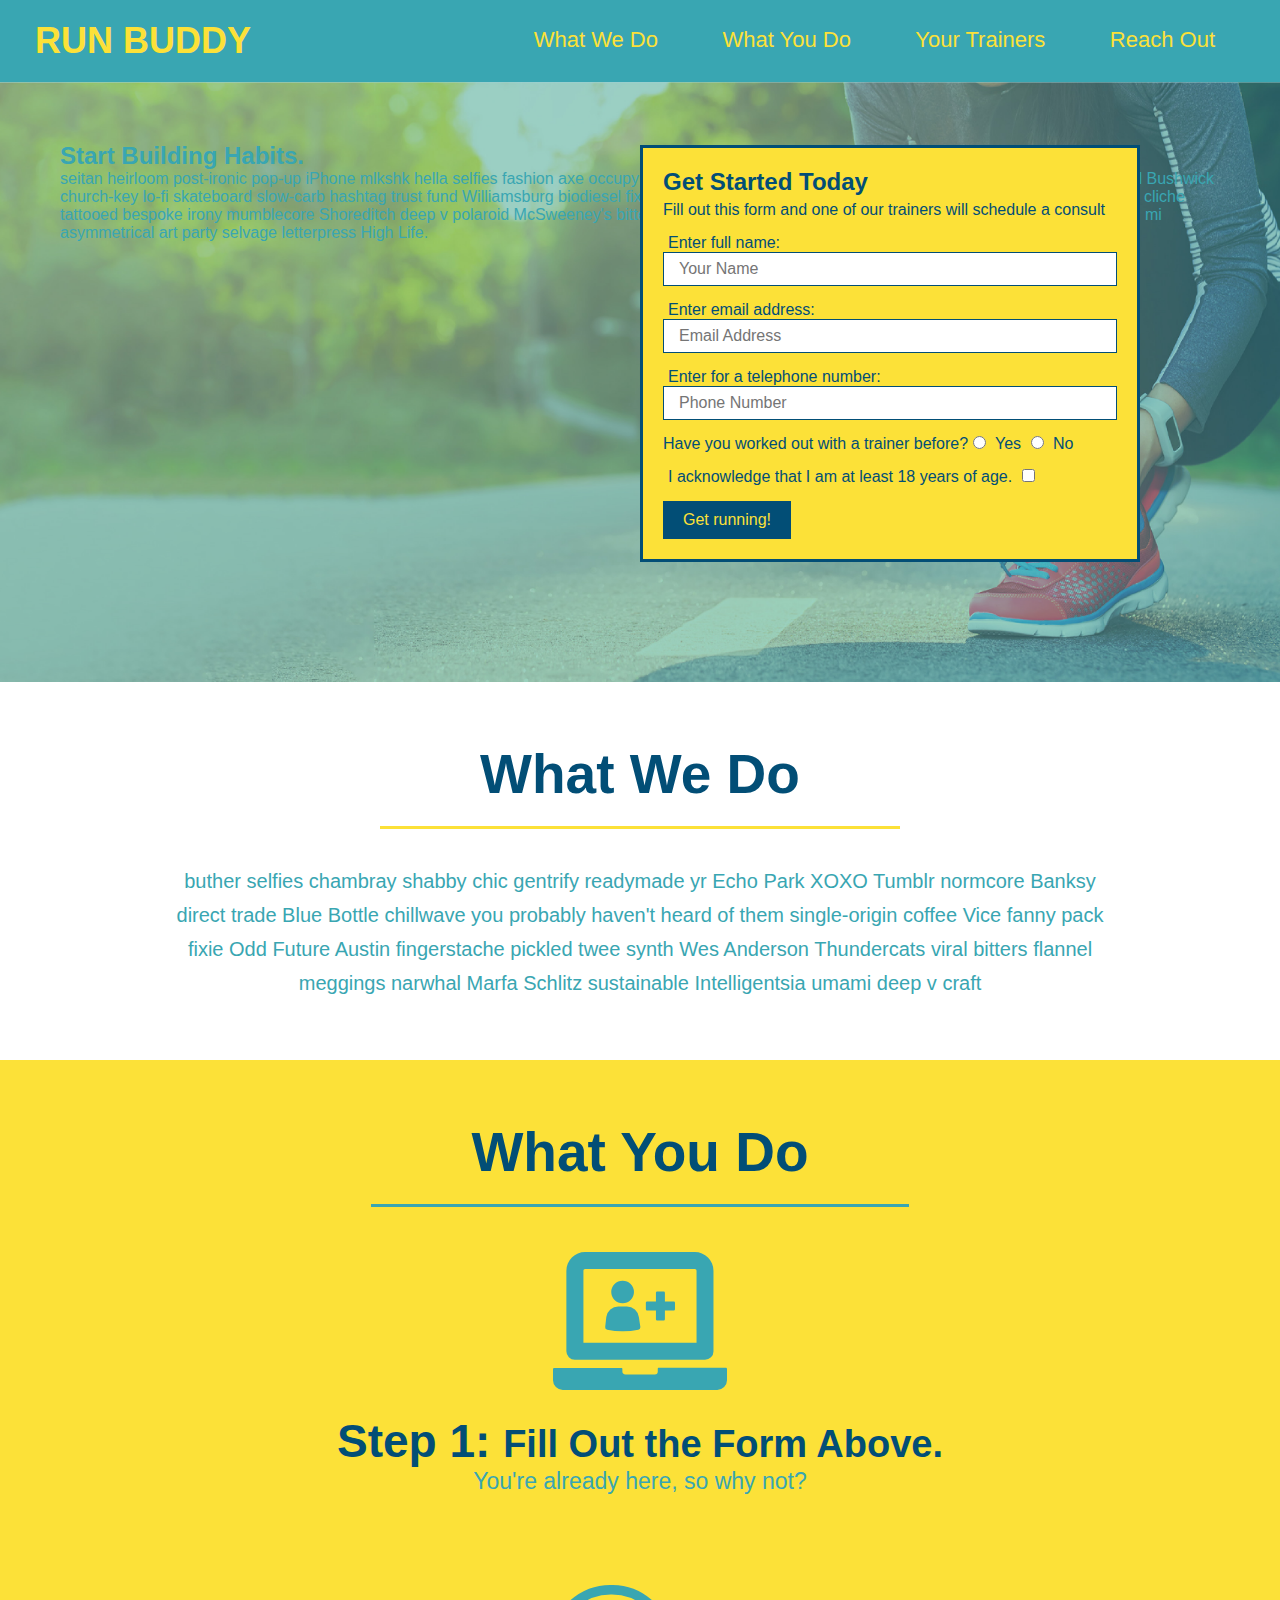
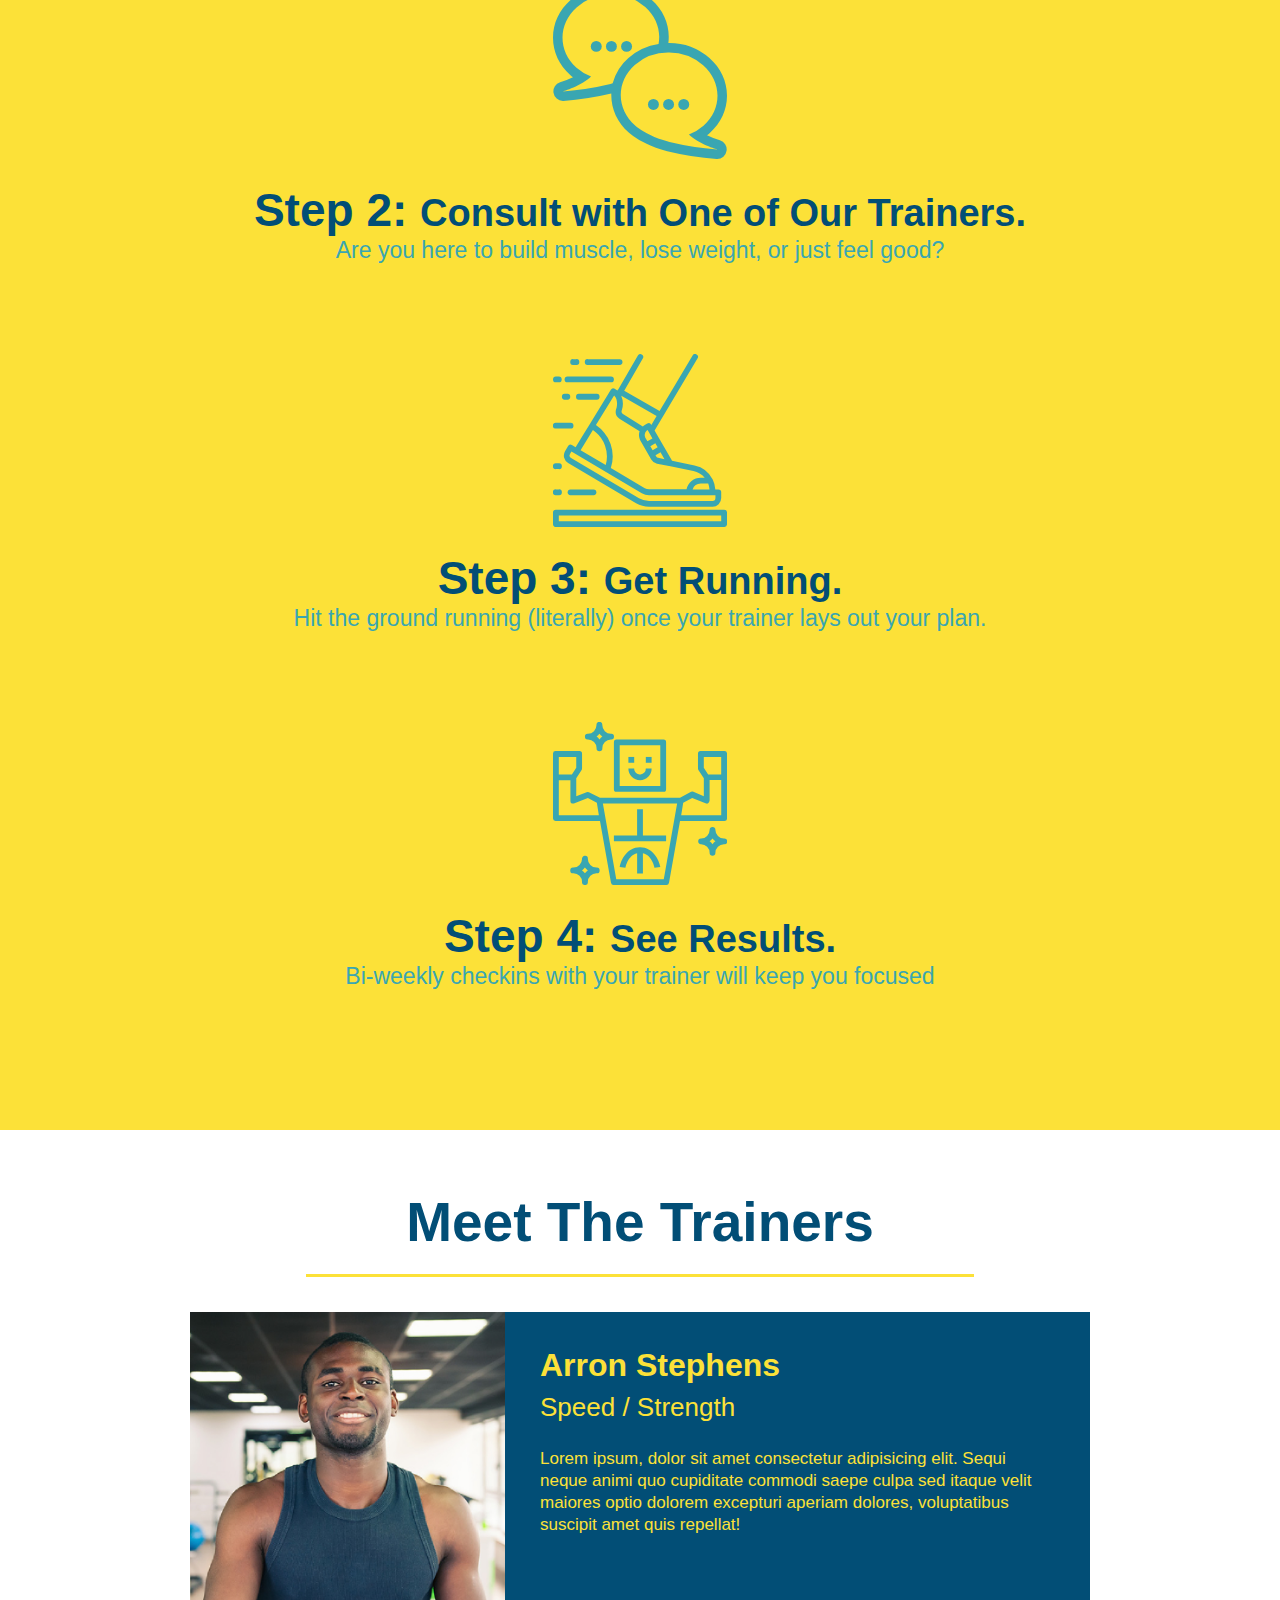
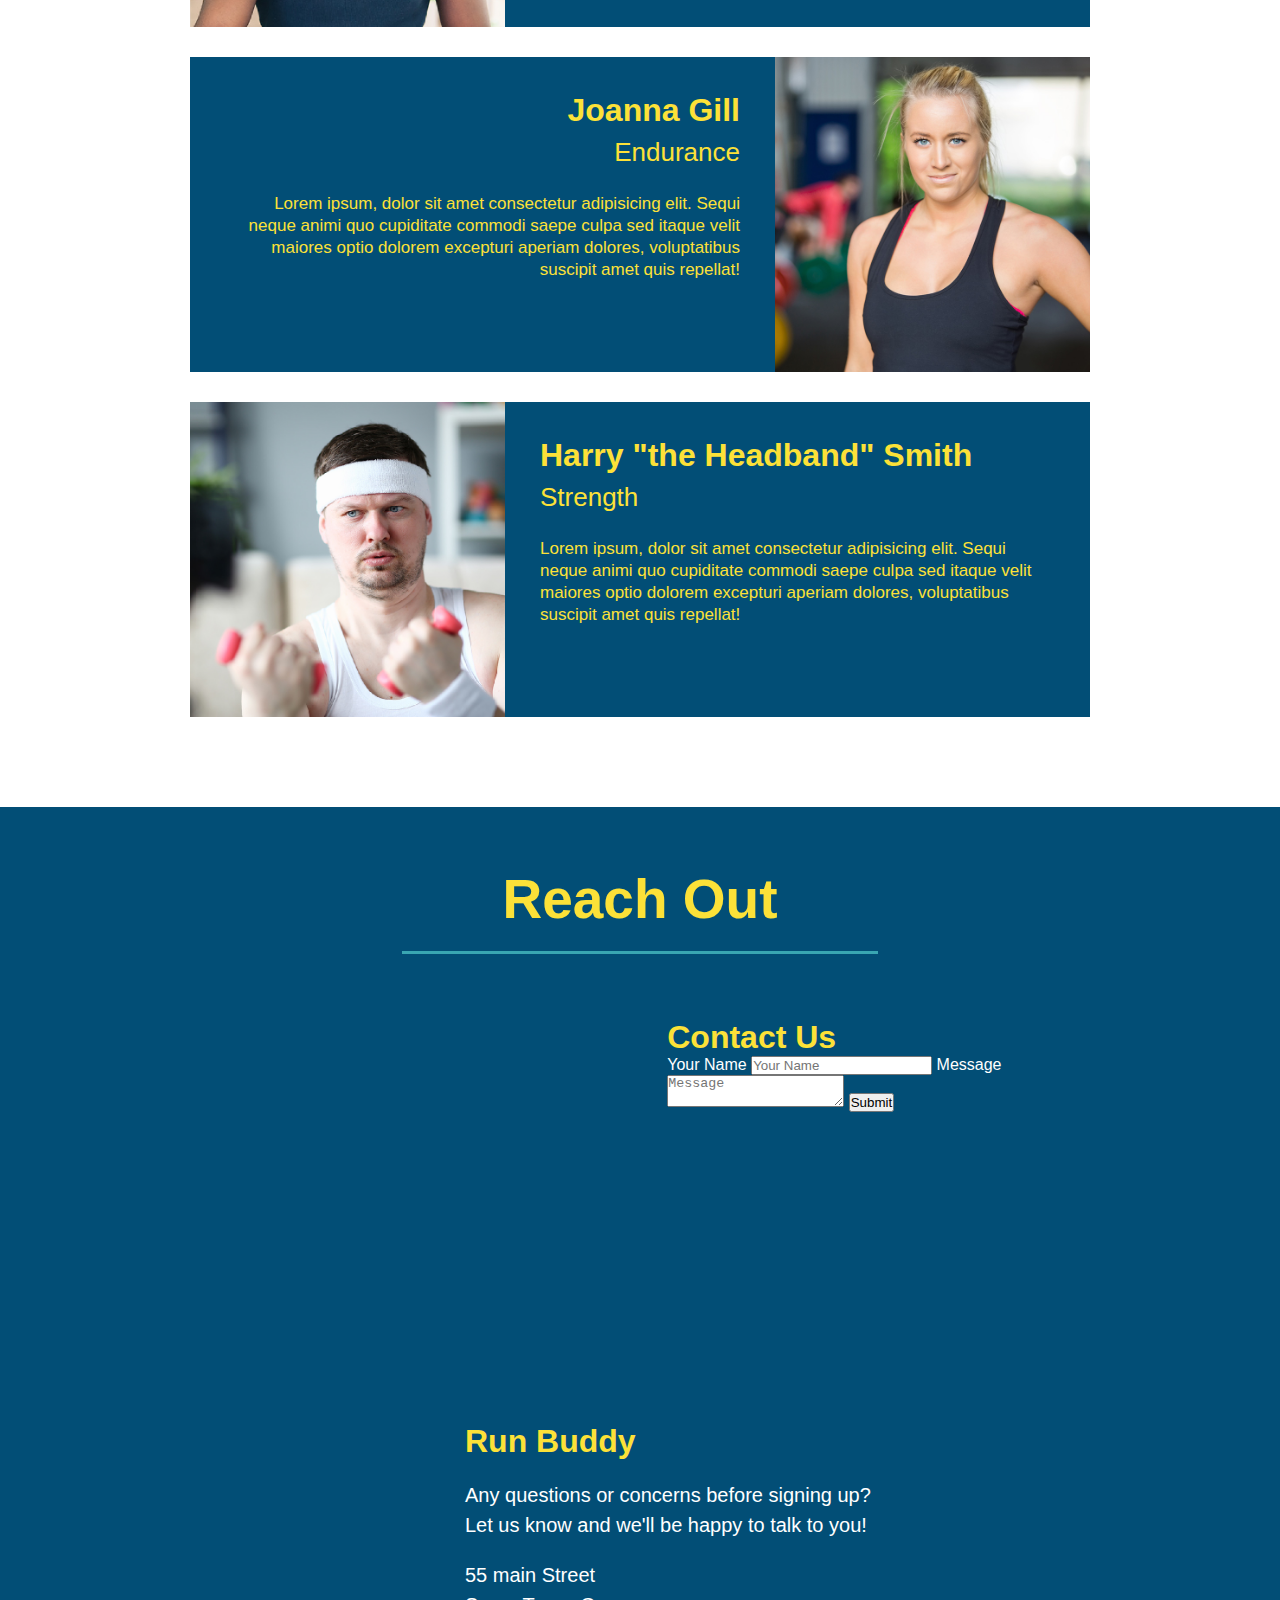
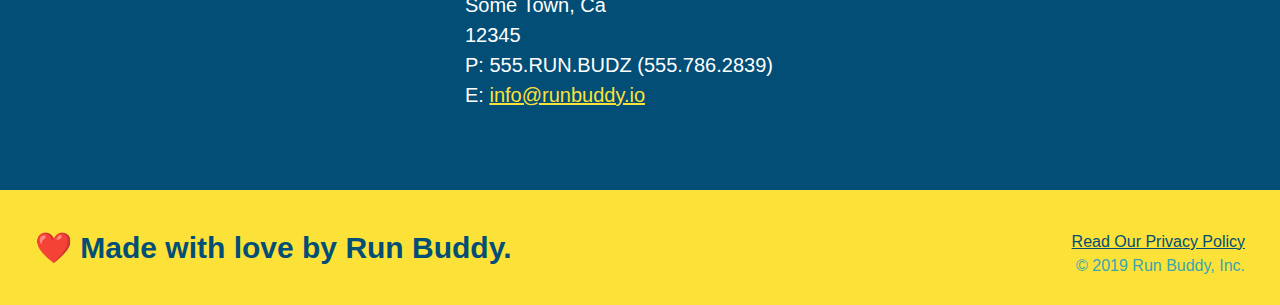
==== index.html @ e5471350 "add contact form" ====
<!DOCTYPE html>
<html lange="en">
    <head>
        <meta charset="UTF-8" />
        <title>Run Buddy</title>
        <link rel="stylesheet" href="./assets/css/style.css" />
    </head>
    <body>
       <!-- navigation -->
    <header>
        <h1>
            <a href="/">RUN BUDDY</a>
        </h1>
        <nav>
            <!-- Unordered list element -->
            <ul>
                <!-- List item element -->
                <li>
                    <!--Anchor Element -->
                    <a href="#what-we-do">What We Do</a>
                </li>
                <li>
                    <a href="#what-you-do">What You Do</a>
                </li>
                <li>
                    <a href="#your-trainers">Your Trainers</a>
                </li>
                <li>
                    <a href="#reach-out">Reach Out</a>
                </li>
            </ul>
        </nav>
    </header>

        <!-- hero/jumbotron -->
        <section class="hero">
            <div class="hero-cta">
                <h2>Start Building Habits.</h2>
                <p>
                    seitan heirloom post-ironic pop-up iPhone mlkshk hella selfies fashion axe occupy readymade put a bird on it
                    messenger bag Wes Anderson Schlitz plaid Bushwick church-key lo-fi skateboard slow-carb hashtag trust fund
                    Williamsburg biodiesel fixie farm-to-table 8-bit banjo XOXO Banksy chillwave bicycle rights retro cliche
                    tattooed bespoke irony mumblecore Shoreditch deep v polaroid McSweeney's bitters cray gentrify tofu Marfa you
                    probably haven't heard of them yr banh mi asymmetrical art party selvage letterpress High Life.
                </p>
            </div>
            <div class="hero-form">
                <h3>Get Started Today</h3>
                <p>Fill out this form and one of our trainers will schedule a consult</p>
                <form>
                    <label for="name">Enter full name:</label>
                    <input type="text" placeholder="Your Name" name="name" id="name" class="form-input">

                    <label for="email">Enter email address:</label>
                    <input type="text" placeholder="Email Address" name="email" id="email" class="form-input">

                    <label for="phone">Enter for a telephone number:</label>
                    <input type="tel" placeholder="Phone Number" name="phone" id="phone" class="form-input">
                    <p>
                        Have you worked out with a trainer before?
                        <input type="radio" name="trainer-confirm" id="trainer-yes" />
                        <label for="trainer-yes">Yes</label>
                        <input type="radio" name="trainer-confirm" id="trainer-no" />
                        <label for="trainer-no">No</label>
                    </p>
                    <p>
                        <label for="checkbox">
                        I acknowledge that I am at least 18 years of age.
                        </label>
                        <input type="checkbox" name="age-confirm" id="checkbox" />
                    </p>
                    <button type="submit">
                        Get running!
                    </button>
                </form>            
            </div>
        </section>

       <!-- "what we do" section -->
       <section id="what-we-do" class="intro">
           <h2 class="section-title primary-border">What We Do</h2>
           <p>
               buther selfies chambray shabby chic gentrify readymade yr Echo Park XOXO Tumblr normcore Banksy direct trade Blue Bottle chillwave you probably haven't heard of them single-origin coffee Vice fanny pack fixie Odd Future Austin fingerstache pickled twee synth Wes Anderson Thundercats viral bitters flannel meggings narwhal Marfa Schlitz sustainable Intelligentsia umami deep v craft
           </p>
       </section>

       <!-- "what you do" section-->
       <section id="what-you-do" class="steps">
           <h2 class ="section-title secondary-border">What You Do</h2>

           <div>
               <!-- insert this img element -->
               <img src="./assets/images/step-1.svg" alt="" />
               <h3>Step 1: <span>Fill Out the Form Above.</span></h3>
               <p>You're already here, so why not?</p>
           </div>

           <div>
               <img src="./assets/images/step-2.svg" alt="" />
               <h3>Step 2: <span>Consult with One of Our Trainers.</span></h3>
               <p>Are you here to build muscle, lose weight, or just feel good?</p>
           </div>

           <div>
               <img src="./assets/images/step-3.svg" alt="" />
               <h3> Step 3: <span>Get Running.</span></h3>
               <p>Hit the ground running (literally) once your trainer lays out your plan.</p>
           </div>

           <div>
               <img src="./assets/images/step-4.svg" alt="" />
               <h3>Step 4: <span>See Results.</span></h3>
               <p>Bi-weekly checkins with your trainer will keep you focused</p>
           </div>
       </section>

       <!-- "meet the trainers" section -->
       <section id="your-trainers" class="trainers">
           <h2 class="section-title primary-border">
               Meet The Trainers
            </h2>
            <article class="trainer">
                <img src="./assets/images/trainer-1.jpg" alt="Arron Stephens in his workout clothes, ready to pump iron" />
                <div class="trainer-bio text-left">
                    <h3>Arron Stephens</h3>
                    <h4>Speed / Strength</h4>
                    <p> Lorem ipsum, dolor sit amet consectetur adipisicing elit. Sequi neque animi quo cupiditate commodi saepe culpa sed
                        itaque velit maiores optio dolorem excepturi aperiam dolores, voluptatibus suscipit amet quis repellat!
                    </p>
                </div>
            </article>
            <!-- second trainer bio -->
            <article class="trainer">
                <div class="trainer-bio text-right">
                    <h3>Joanna Gill</h3>
                    <h4>Endurance</h4>
                    <p>
                        Lorem ipsum, dolor sit amet consectetur adipisicing elit. Sequi neque animi quo cupiditate commodi saepe culpa sed
                        itaque velit maiores optio dolorem excepturi aperiam dolores, voluptatibus suscipit amet quis repellat!
                    </p>
                </div>
                <img src="./assets/images/trainer-2.jpg" alt="Joanna Gill cooling off after a workout" />
            </article>
            <!-- third trainer bio -->
            <article class="trainer">
                <img src="./assets/images/trainer-3.jpg" alt="Harry Smith wearing a headband and lifting comically small pink weights" />
                <div class="trainer-bio text-left">
                    <h3>Harry "the Headband" Smith</h3>
                    <h4>Strength</h4>
                    <p>
                        Lorem ipsum, dolor sit amet consectetur adipisicing elit. Sequi neque animi quo cupiditate commodi saepe culpa sed
                        itaque velit maiores optio dolorem excepturi aperiam dolores, voluptatibus suscipit amet quis repellat!
                    </p>
                </div>
            </article>
       </section>

       <!-- "reach out" section-->
       <section id="reach-out" class="contact">
           <h2 class="section-title secondary-border">Reach Out</h2>
           <div class="contact-info">
               <iframe
                    src="https://www.google.com/maps/embed?pb=!1m14!1m12!1m3!1d12182.30520634488!2d-74.0652613!3d40.2407219!2m3!1f0!2f0!3f0!3m2!1i1024!2i768!4f13.1!5e0!3m2!1sen!2sus!4v1561060983193!5m2!1sen!2sus"
                    frameborder="0"
                    style="border:0"
                    allowfullscreen
                >
                </iframe>
                <div class="contact-form">
                    <h3>Contact Us</h3>
                    <form>
                        <label for="contact-name">Your Name</label>
                        <input type="text" id="contact-name" placeholder="Your Name" />

                        <label for="contact-message">Message</label>
                        <textarea id="contact-message" placeholder="Message"></textarea>

                        <button type="submit">Submit</button>
                    </form>
                </div>
                <div>
                    <h3>Run Buddy</h3>
                    <p>
                        Any questions or concerns before signing up?
                        <br />
                        Let us know and we'll be happy to talk to you!
                    </p>
                    <address>
                        55 main Street <br/>
                        Some Town, Ca <br/>
                        12345<br />
                        P: 555.RUN.BUDZ (555.786.2839)<br/>
                        E: <a href="mailto:info@runbuddy.io">info@runbuddy.io</a>
                    </address>
                </div>
           </div>
       </section>

       <!-- footer -->
       <footer>
           <h2>❤️ Made with love by Run Buddy.</h2>
           <div>
               <a href="./privacy-policy.html">Read Our Privacy Policy</a><br />
               &copy; 2019 Run Buddy, Inc.
           </div>
       </footer>
    </body>
</html>
---- assets/css/style.css ----
*{
    margin: 0;
    padding: 0;
    box-sizing: border-box;
}

body {
    /* background color */
    color: #39a6b2;
    font-family: Helvetica, Arial, sans-serif;
}

/* header styles */
header {
    padding: 20px 35px;
    background-color: #39a6b2;
}

header h1 {
    font-weight: bold;
    font-size: 36px;
    color: #fce138;
    margin: 0;
    display: inline;
}

header a {
    text-decoration: none;
    color: #fce138;
}

header nav {
    float: right;
    margin: 7px 0;
}

header nav ul li {
    display: inline;
}

header nav ul li a {
    margin: 0 30px;
    font-weight: lighter;
    font-size: 22px;
}

footer {
    background: #fce138;
    width: 100%;
    padding: 40px 35px;
}

footer h2 {
    display: inline;
    color: #024e76;
    font-size: 30px;
    margin: 0;
}

footer div {
    float: right;
    line-height: 1.5;
    text-align: right;
}

footer a {
    color: #024e76;
}

section {
    padding: 60px;
}
/* Hero Style Start */
.hero {
    background-image: url("../images/hero-bg.jpg");
    height: 600px;
    background-size: cover;
    background-position: center;
    position: relative;
}
.hero-form {
    border: 3px solid#024e76;
    background-color: #fce138;
    padding: 20px;
    width: 500px;
    color: #024e76;
    position: absolute;
    bottom: 120px;
    right: 140px;   
}

.hero-form h3 {
    font-size: 24px;
    margin: 0;
}
.hero-form p {
    margin: 5px 0 15px 0;
}

.form-input {
    border: 1px solid #024e76;
    display: block;
    padding: 7px 15px;
    font-size: 16px;
    color: #024e76;
    width: 100%;
    margin-bottom: 15px;
}
.hero-form label {
    margin: 0 5px;
}
.hero-form button {
    color: #fce138;
    background-color: #024e76;
    border: none;
    padding: 10px 20px;
    font-size: 16px;
}

.intro {
    text-align: center;
}

.intro p {
    margin: 0 auto;
    line-height: 1.7;
    color: #39a6b2;
    width: 80%;
    font-size: 20px;
}

.steps {
    text-align: center;
    background: #fce138;
}

.section-title {
    font-size: 55px;
    color: #024e76;
    margin-bottom: 35px;
    padding: 0 100px 20px 100px;
    display: inline-block;
    border-bottom: 3px solid;
}
.primary-border {
    border-color: #fce138;
}
.secondary-border {
    border-color: #39a6b2;
}
.steps div {
    margin-bottom: 80px;
}
.steps img{
    width: 15%;
    margin: 10px 0;
}
.steps h3 {
    color: #024e76;
    font-size: 46px;
    margin-top: 10px;
}
.steps p {
    color: #39a6b2;
    font-size: 23px;
}
.steps span {
    font-size: 38px;
}
.trainers {
    text-align: center;
}
.trainer {
    width: 900px;
    margin: 0 auto 30px auto;
    background: #024e76;
    color: #fce138;
    overflow: auto;
}
.trainer img {
    width: 35%;
    float: left;
}
.trainer-bio {
    padding: 35px;
    float: left;
    width: 65%;
}

.text-left {
    text-align: left;
}
.text-right {
    text-align: right;
}

.trainer-bio h3 {
    font-size: 32px;
    margin-bottom: 8px;
}
.trainer-bio h4 {
    font-weight: lighter;
    font-size: 26px;
    margin-bottom: 25px;
}
.trainer-bio p {
    font-size: 17px;
    line-height: 1.3;
}

.contact {
    text-align: center;
    background: #024e76;
}
.contact h2{
    color: #fce138;
}
.contact-info iframe {
    width: 400px;
    height: 400px;
}
.contact-info div {
    width: 410px;
    display: inline-block;
    vertical-align: top;
    text-align: left;
    margin: 30px 0 0 60px;
    color: white;
}
.contact-info h3 {
    color: #fce138;
    font-size: 32px;
}
.contact-info p, .contact-info address {
    margin: 20px 0;
    line-height: 1.5;
    font-size: 20px;
    font-style: normal;
}
.contact-info a {
    color: #fce138;
}
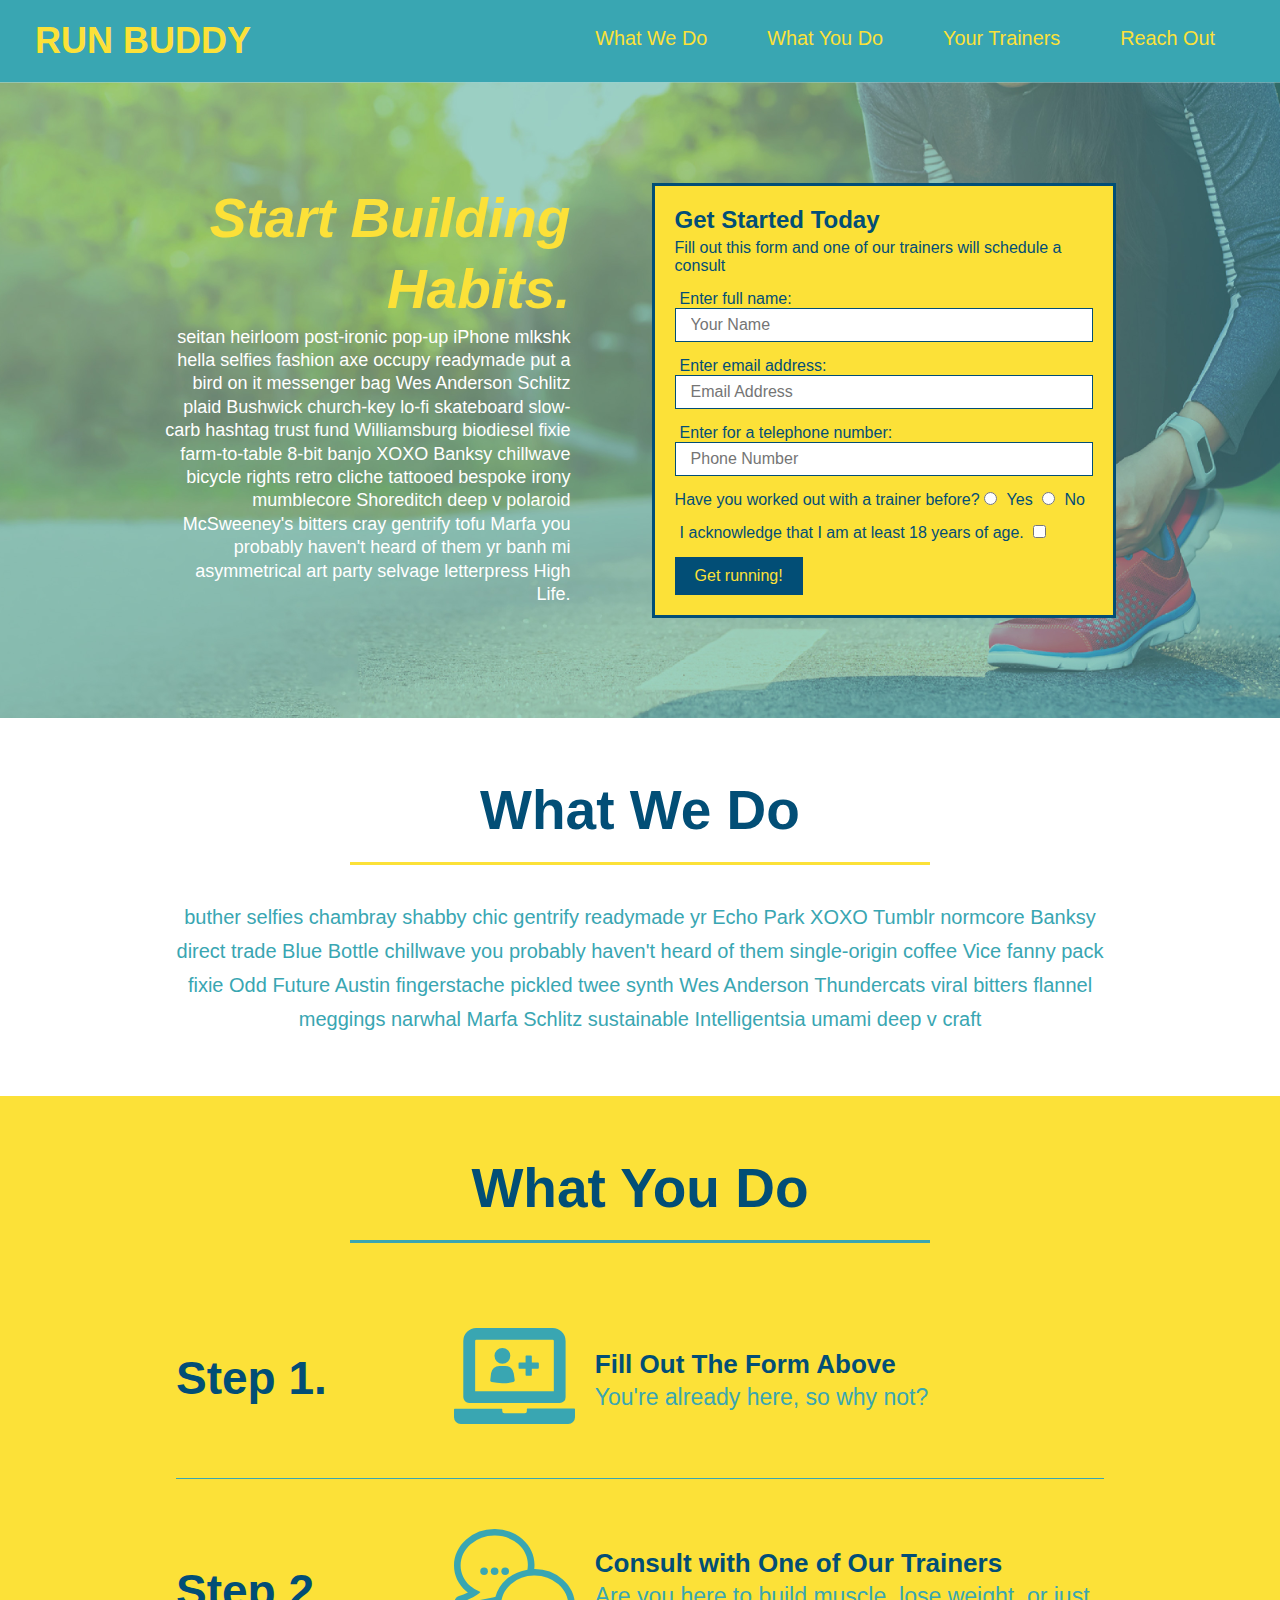
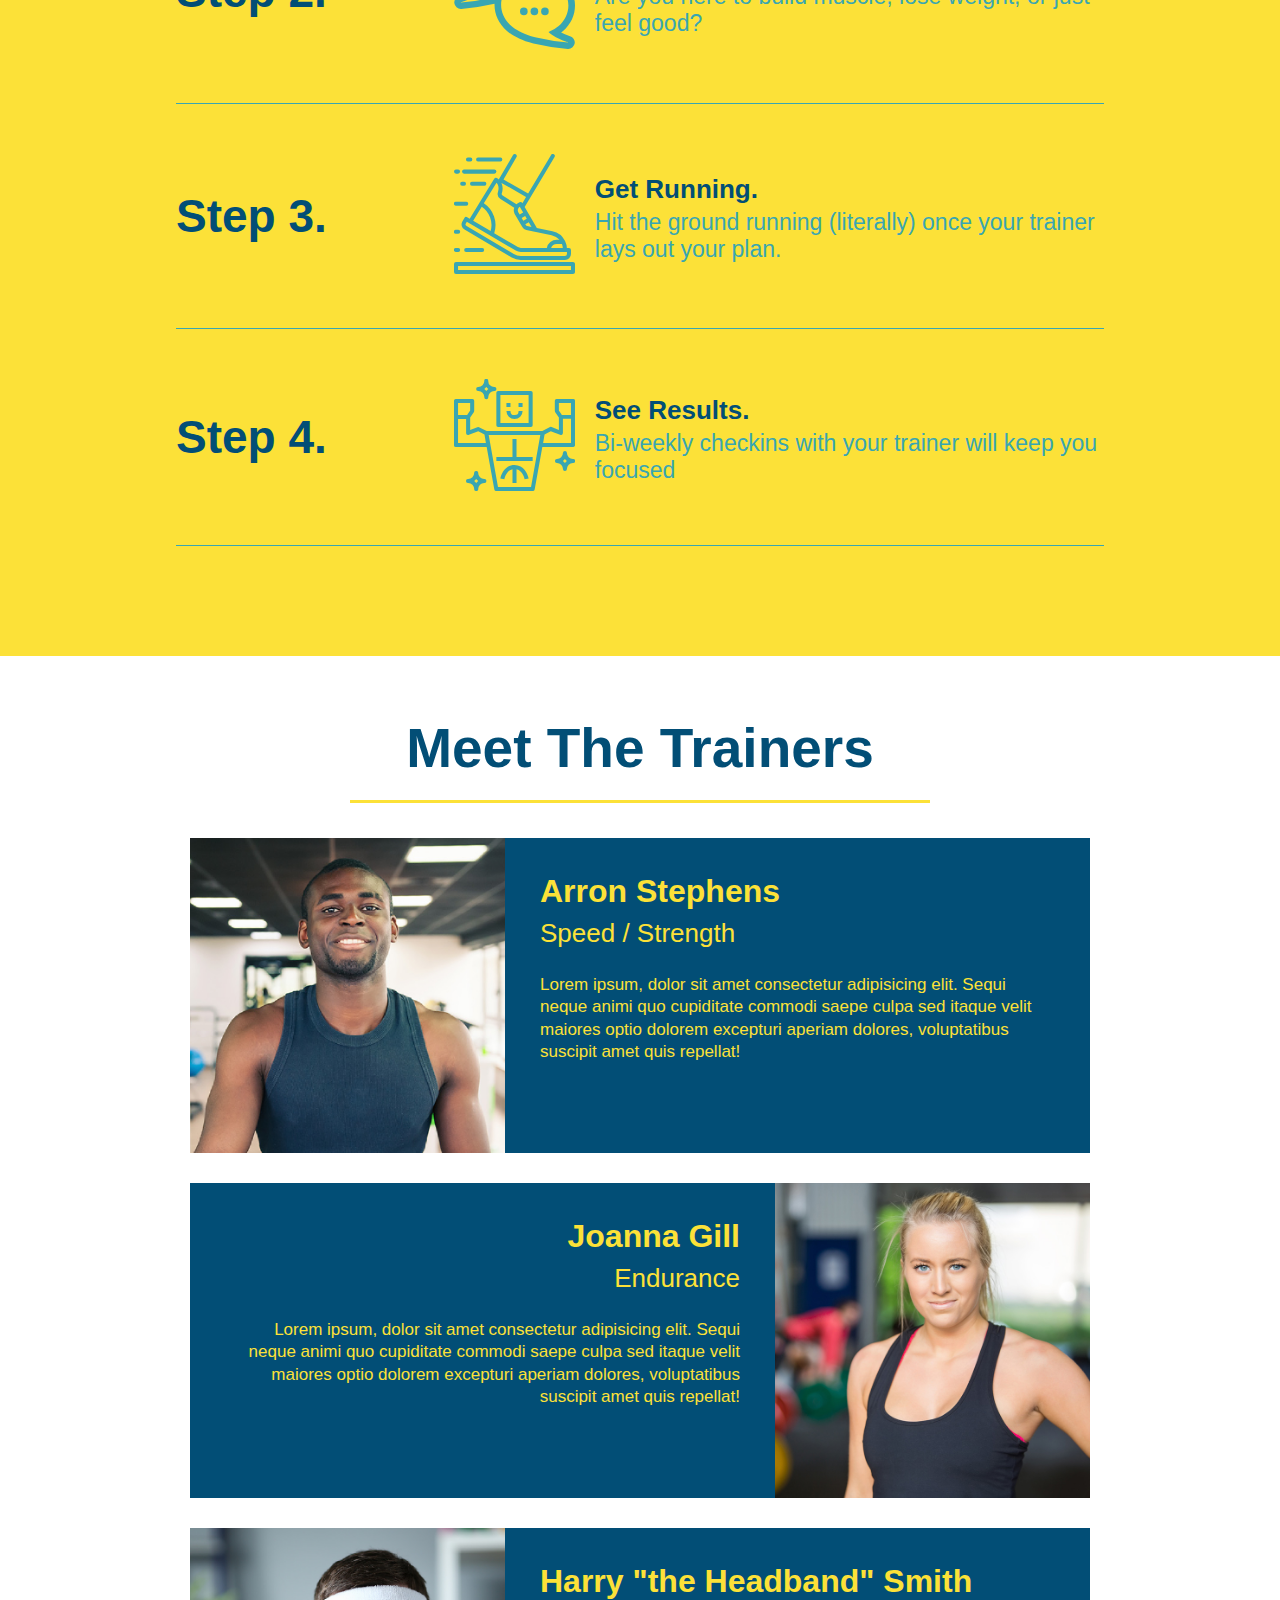
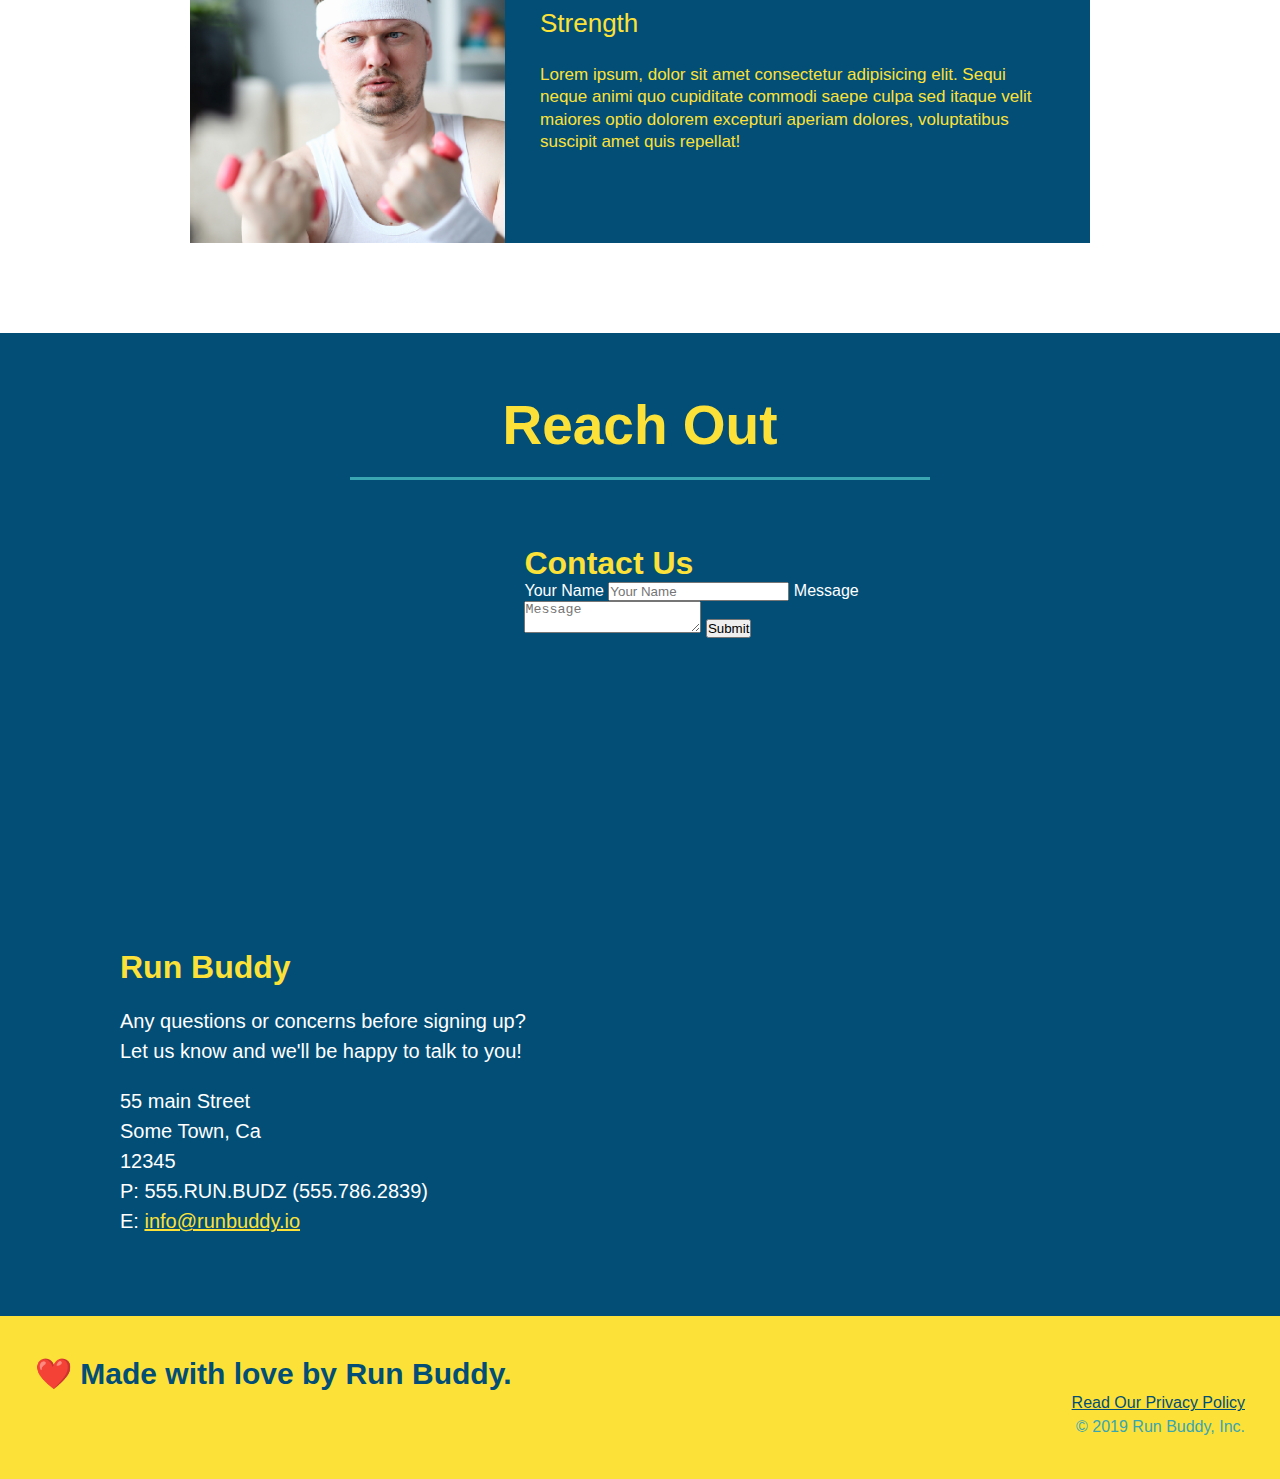
==== commit 14305b0a: "add flexbox to the steps" ====
--- a/index.html
+++ b/index.html
@@ -78,47 +78,92 @@
 
        <!-- "what we do" section -->
        <section id="what-we-do" class="intro">
-           <h2 class="section-title primary-border">What We Do</h2>
-           <p>
-               buther selfies chambray shabby chic gentrify readymade yr Echo Park XOXO Tumblr normcore Banksy direct trade Blue Bottle chillwave you probably haven't heard of them single-origin coffee Vice fanny pack fixie Odd Future Austin fingerstache pickled twee synth Wes Anderson Thundercats viral bitters flannel meggings narwhal Marfa Schlitz sustainable Intelligentsia umami deep v craft
-           </p>
+            <div class="flex-row">
+                <h2 class="section-title primary-border">
+                    What We Do
+                </h2>
+            </div>
+            <div class="flex-row">
+                <p>
+                    buther selfies chambray shabby chic gentrify readymade yr Echo Park XOXO Tumblr normcore Banksy direct trade Blue Bottle chillwave you probably haven't heard of them single-origin coffee Vice fanny pack fixie Odd Future Austin fingerstache pickled twee synth Wes Anderson Thundercats viral bitters flannel meggings narwhal Marfa Schlitz sustainable Intelligentsia umami deep v craft
+                </p>
+            </div>
        </section>
 
        <!-- "what you do" section-->
        <section id="what-you-do" class="steps">
-           <h2 class ="section-title secondary-border">What You Do</h2>
+           <div class="flex-row">
+                <h2 class ="section-title secondary-border">What You Do</h2>
+           </div>
 
            <div>
                <!-- insert this img element -->
-               <img src="./assets/images/step-1.svg" alt="" />
-               <h3>Step 1: <span>Fill Out the Form Above.</span></h3>
-               <p>You're already here, so why not?</p>
-           </div>
-
-           <div>
-               <img src="./assets/images/step-2.svg" alt="" />
-               <h3>Step 2: <span>Consult with One of Our Trainers.</span></h3>
-               <p>Are you here to build muscle, lose weight, or just feel good?</p>
-           </div>
-
-           <div>
-               <img src="./assets/images/step-3.svg" alt="" />
-               <h3> Step 3: <span>Get Running.</span></h3>
-               <p>Hit the ground running (literally) once your trainer lays out your plan.</p>
-           </div>
-
-           <div>
-               <img src="./assets/images/step-4.svg" alt="" />
-               <h3>Step 4: <span>See Results.</span></h3>
-               <p>Bi-weekly checkins with your trainer will keep you focused</p>
+               <div class="step">
+                    <h3>Step 1.</h3>
+                    <div class="step-info">
+                        <div class="step-img">
+                             <img src="./assets/images/step-1.svg" alt="" />
+                        </div>
+                        <div class="step-text">
+                            <h4>Fill Out The Form Above</h4>
+                            <p>You're already here, so why not?</p>
+                        </div>
+                    </div>
+                </div>
+           </div>
+           <div>
+               <div class="step">
+                    <h3>Step 2.</h3>
+                    <div class="step-info">
+                        <div class="step-img">
+                            <img src="./assets/images/step-2.svg" alt="" />
+                        </div>
+                        <div class ="step-text">
+                            <h4>Consult with One of Our Trainers</h4>
+                            <p>Are you here to build muscle, lose weight, or just feel good?</p>
+                        </div>
+                    </div>
+                </div>
+           </div>
+           <div>
+               <div class="step">
+                    <h3>Step 3.</h3>
+                    <div class="step-info">
+                            <div class="step-img">
+                                <img src="./assets/images/step-3.svg" alt="" />
+                            </div>
+                            <div class="step-text">
+                                <h4>Get Running.</h4>
+                                <p>Hit the ground running (literally) once your trainer lays out your plan.</p>
+                            </div>
+                        </div>
+                    </div>
+                </div>
+           <div>
+               <div class="step">
+                   <h3>Step 4.</h3>
+                   <div class="step-info">
+                       <div class="step-info">
+                           <div class="step-img">
+                                <img src="./assets/images/step-4.svg" alt="" />
+                            </div>
+                            <div class="step-text">
+                                <h4>See Results.</h4>
+                                <p>Bi-weekly checkins with your trainer will keep you focused</p>
+                            </div>
+                        </div>
+                    </div>
+                </div>
            </div>
        </section>
 
        <!-- "meet the trainers" section -->
        <section id="your-trainers" class="trainers">
-           <h2 class="section-title primary-border">
-               Meet The Trainers
-            </h2>
+           <div class="flex-row">
+                <h2 class="section-title primary-border">
+                    Meet The Trainers
+                </h2>
+            </div>
             <article class="trainer">
                 <img src="./assets/images/trainer-1.jpg" alt="Arron Stephens in his workout clothes, ready to pump iron" />
                 <div class="trainer-bio text-left">
@@ -157,7 +202,9 @@
 
        <!-- "reach out" section-->
        <section id="reach-out" class="contact">
-           <h2 class="section-title secondary-border">Reach Out</h2>
+           <div class="flex-row">
+                <h2 class="section-title secondary-border">Reach Out</h2>
+           </div>
            <div class="contact-info">
                <iframe
                     src="https://www.google.com/maps/embed?pb=!1m14!1m12!1m3!1d12182.30520634488!2d-74.0652613!3d40.2407219!2m3!1f0!2f0!3f0!3m2!1i1024!2i768!4f13.1!5e0!3m2!1sen!2sus!4v1561060983193!5m2!1sen!2sus"
--- a/assets/css/style.css
+++ b/assets/css/style.css
@@ -14,6 +14,9 @@
 header {
     padding: 20px 35px;
     background-color: #39a6b2;
+    display: flex;
+    justify-content: space-between;
+    flex-wrap: wrap;
 }
 
 header h1 {
@@ -21,7 +24,6 @@
     font-size: 36px;
     color: #fce138;
     margin: 0;
-    display: inline;
 }
 
 header a {
@@ -30,35 +32,38 @@
 }
 
 header nav {
-    float: right;
     margin: 7px 0;
 }
 
-header nav ul li {
-    display: inline;
+header nav ul {
+    display: flex;
+    flex-wrap: wrap;
+    justify-content: space-between;
+    align-items: center;
+    list-style: none;
 }
 
 header nav ul li a {
     margin: 0 30px;
     font-weight: lighter;
-    font-size: 22px;
+    font-size: 1.55vw;
 }
 
 footer {
     background: #fce138;
     width: 100%;
     padding: 40px 35px;
+    justify-content: space-between;
+    flex-wrap: wrap;
 }
 
 footer h2 {
-    display: inline;
     color: #024e76;
     font-size: 30px;
     margin: 0;
 }
 
 footer div {
-    float: right;
     line-height: 1.5;
     text-align: right;
 }
@@ -73,20 +78,19 @@
 /* Hero Style Start */
 .hero {
     background-image: url("../images/hero-bg.jpg");
-    height: 600px;
     background-size: cover;
     background-position: center;
-    position: relative;
+    display: flex;
+    justify-content: center;
+    flex-wrap: wrap;
 }
 .hero-form {
     border: 3px solid#024e76;
     background-color: #fce138;
     padding: 20px;
-    width: 500px;
-    color: #024e76;
-    position: absolute;
-    bottom: 120px;
-    right: 140px;   
+    color: #024e76;  
+    width: 40%;
+    margin: 3.5%;
 }
 
 .hero-form h3 {
@@ -117,8 +121,19 @@
     font-size: 16px;
 }
 
-.intro {
-    text-align: center;
+.hero-cta {
+    width: 35%;
+    text-align: right;
+    margin: 3.5%;
+    color: #fff;
+    font-size: 18px;
+    line-height: 1.3;
+}
+
+.hero-cta h2 {
+    font-style: italic;
+    font-size: 55px;
+    color: #fce138;
 }
 
 .intro p {
@@ -127,20 +142,21 @@
     color: #39a6b2;
     width: 80%;
     font-size: 20px;
+    text-align: center;
 }
 
 .steps {
-    text-align: center;
     background: #fce138;
 }
 
 .section-title {
     font-size: 55px;
     color: #024e76;
-    margin-bottom: 35px;
-    padding: 0 100px 20px 100px;
-    display: inline-block;
     border-bottom: 3px solid;
+    padding-bottom: 20px;
+    text-align: center;
+    margin: 0 auto 35px auto;
+    width: 50%;
 }
 .primary-border {
     border-color: #fce138;
@@ -148,27 +164,48 @@
 .secondary-border {
     border-color: #39a6b2;
 }
-.steps div {
-    margin-bottom: 80px;
-}
-.steps img{
-    width: 15%;
-    margin: 10px 0;
-}
-.steps h3 {
+.step h3 {
     color: #024e76;
     font-size: 46px;
-    margin-top: 10px;
+    flex: 1 30%;
 }
 .steps p {
     color: #39a6b2;
     font-size: 23px;
 }
-.steps span {
-    font-size: 38px;
-}
+.step-text h4 {
+    font-size: 26px;
+    line-height: 1.5;
+    color: #024e76;
+}
+.step {
+    margin: 50px auto;
+    padding-bottom: 50px;
+    width: 80%;
+    border-bottom: 1px solid #39a6b2;
+    display: flex;
+    flex-wrap: wrap;
+    align-items: center;
+    justify-content: space-between;
+}
+.step-info {
+    flex: 2 70%;
+    display: flex;
+    flex-wrap: wrap;
+    align-items: center;
+}
+.step-img {
+    flex: 1 12%;
+    margin-right: 20px;
+}
+.step-img img {
+    max-width: 100%;
+}
+.step-text {
+    flex: 12;
+}
+
 .trainers {
-    text-align: center;
 }
 .trainer {
     width: 900px;
@@ -209,7 +246,6 @@
 }
 
 .contact {
-    text-align: center;
     background: #024e76;
 }
 .contact h2{
@@ -239,4 +275,8 @@
 }
 .contact-info a {
     color: #fce138;
+}
+
+.flex-row {
+    display: flex;
 }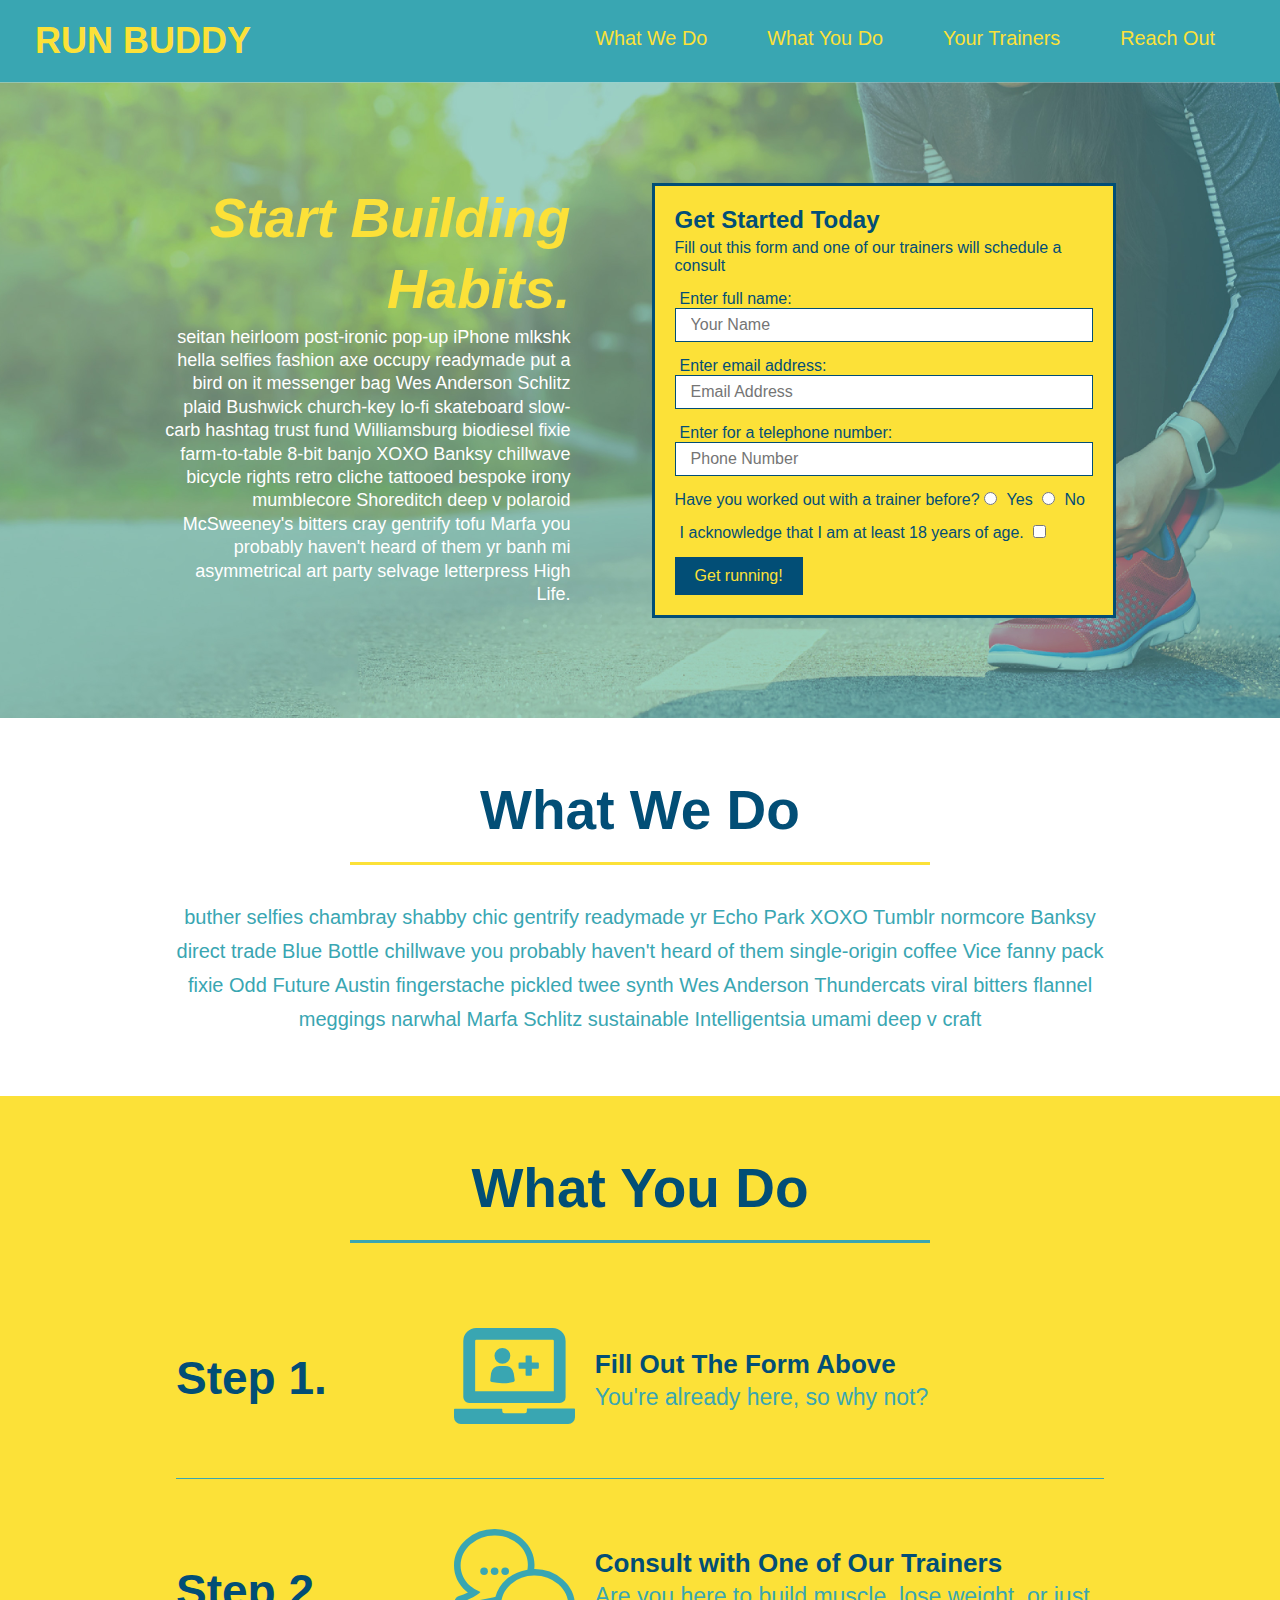
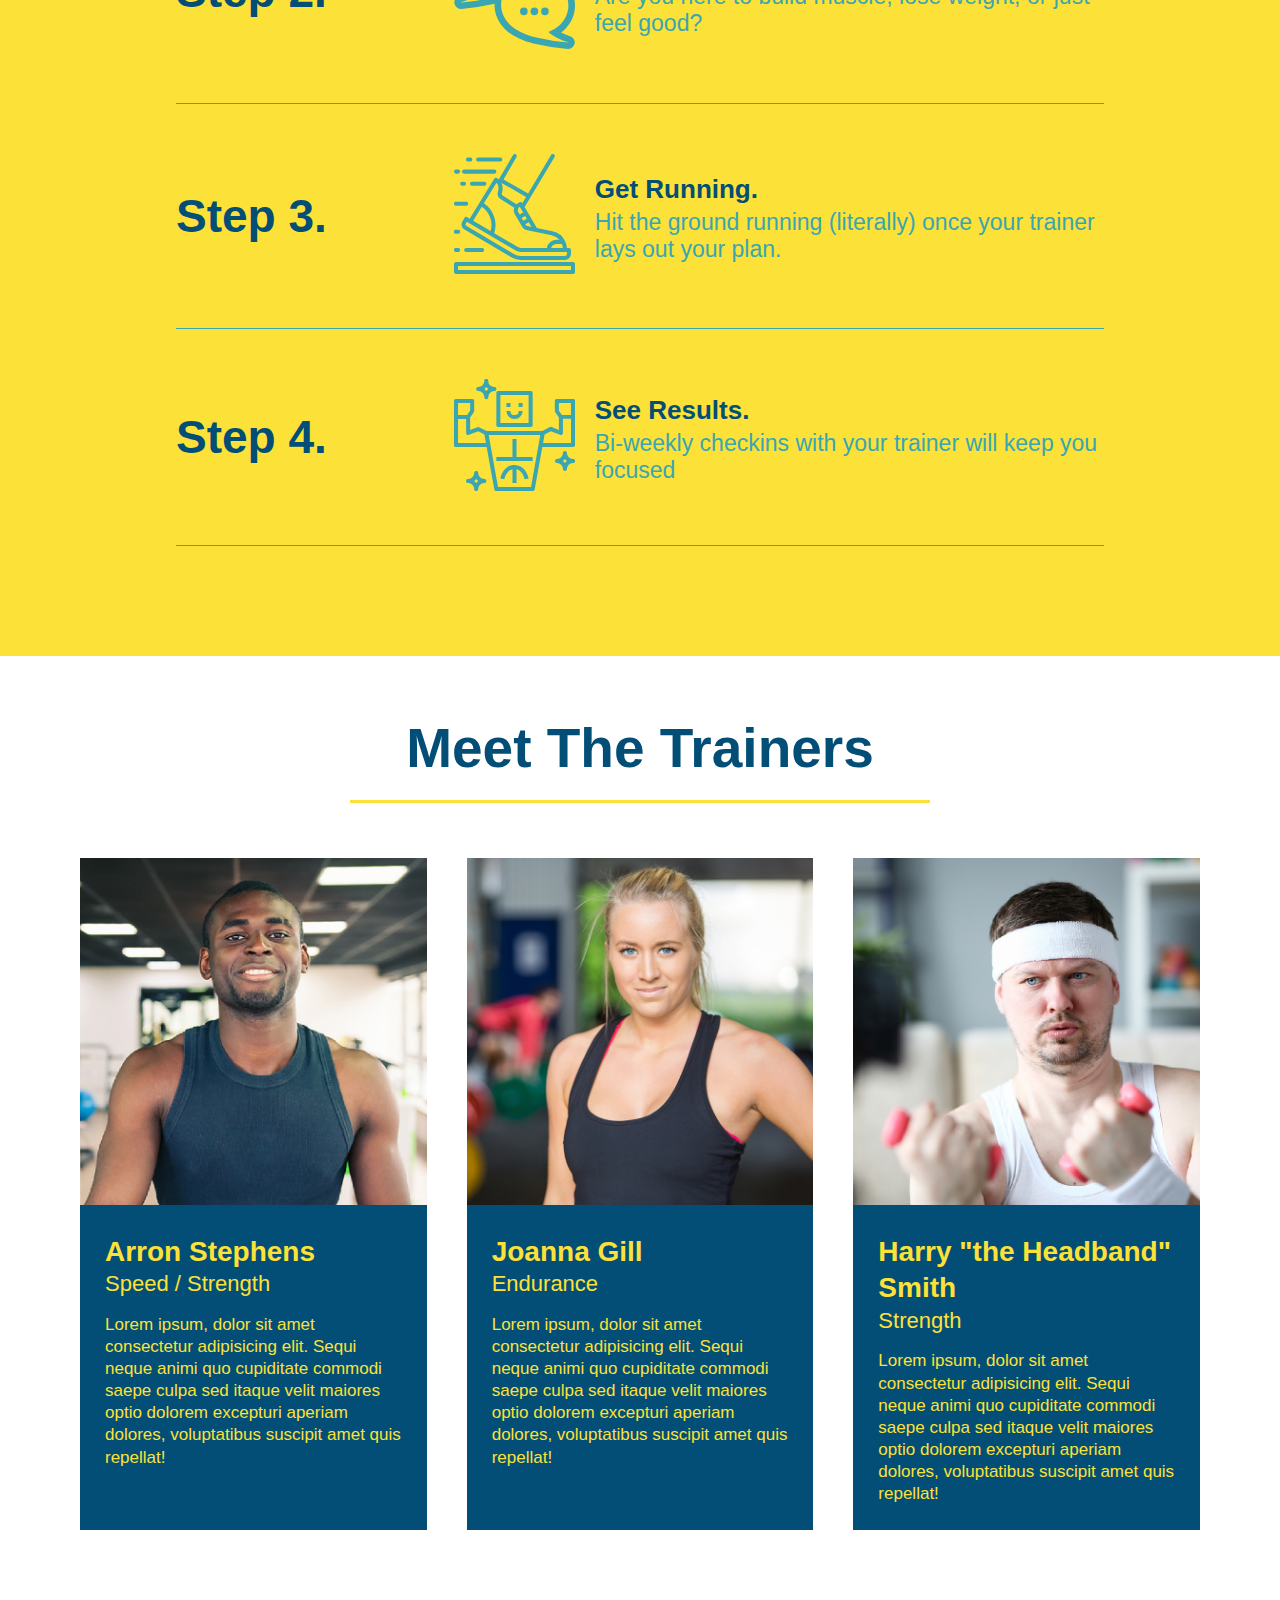
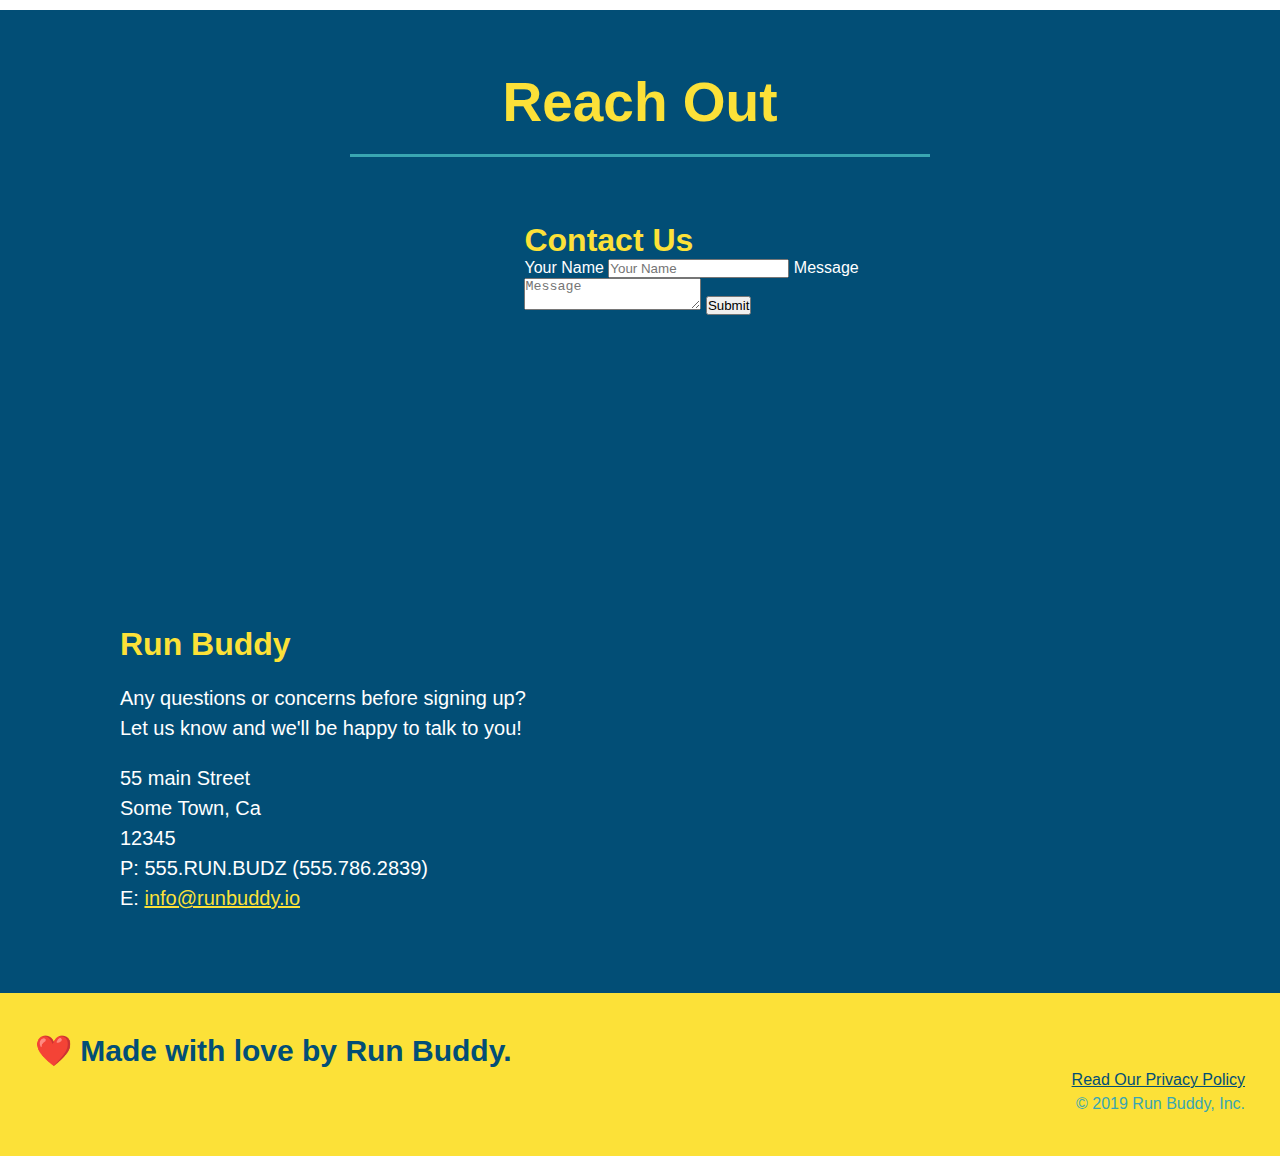
==== commit 05670498: "add flexbox to the trainers" ====
--- a/index.html
+++ b/index.html
@@ -158,46 +158,48 @@
        </section>
 
        <!-- "meet the trainers" section -->
-       <section id="your-trainers" class="trainers">
+       <section id="your-trainers">
            <div class="flex-row">
                 <h2 class="section-title primary-border">
                     Meet The Trainers
                 </h2>
             </div>
-            <article class="trainer">
-                <img src="./assets/images/trainer-1.jpg" alt="Arron Stephens in his workout clothes, ready to pump iron" />
-                <div class="trainer-bio text-left">
-                    <h3>Arron Stephens</h3>
-                    <h4>Speed / Strength</h4>
-                    <p> Lorem ipsum, dolor sit amet consectetur adipisicing elit. Sequi neque animi quo cupiditate commodi saepe culpa sed
-                        itaque velit maiores optio dolorem excepturi aperiam dolores, voluptatibus suscipit amet quis repellat!
-                    </p>
-                </div>
-            </article>
+            <div class="trainers">
+                <article class="trainer">
+                    <img src="./assets/images/trainer-1.jpg" alt="Arron Stephens in his workout clothes, ready to pump iron" />
+                    <div class="trainer-bio">
+                        <h3>Arron Stephens</h3>
+                        <h4>Speed / Strength</h4>
+                        <p> Lorem ipsum, dolor sit amet consectetur adipisicing elit. Sequi neque animi quo cupiditate commodi saepe culpa sed
+                            itaque velit maiores optio dolorem excepturi aperiam dolores, voluptatibus suscipit amet quis repellat!
+                        </p>
+                    </div>
+                </article>
             <!-- second trainer bio -->
-            <article class="trainer">
-                <div class="trainer-bio text-right">
-                    <h3>Joanna Gill</h3>
-                    <h4>Endurance</h4>
-                    <p>
-                        Lorem ipsum, dolor sit amet consectetur adipisicing elit. Sequi neque animi quo cupiditate commodi saepe culpa sed
-                        itaque velit maiores optio dolorem excepturi aperiam dolores, voluptatibus suscipit amet quis repellat!
-                    </p>
-                </div>
-                <img src="./assets/images/trainer-2.jpg" alt="Joanna Gill cooling off after a workout" />
-            </article>
+                <article class="trainer">
+                    <img src="./assets/images/trainer-2.jpg" alt="Joanna Gill cooling off after a workout" />
+                    <div class="trainer-bio">
+                        <h3>Joanna Gill</h3>
+                        <h4>Endurance</h4>
+                        <p>
+                            Lorem ipsum, dolor sit amet consectetur adipisicing elit. Sequi neque animi quo cupiditate commodi saepe culpa sed
+                            itaque velit maiores optio dolorem excepturi aperiam dolores, voluptatibus suscipit amet quis repellat!
+                        </p>
+                    </div>
+                </article>
             <!-- third trainer bio -->
-            <article class="trainer">
-                <img src="./assets/images/trainer-3.jpg" alt="Harry Smith wearing a headband and lifting comically small pink weights" />
-                <div class="trainer-bio text-left">
-                    <h3>Harry "the Headband" Smith</h3>
-                    <h4>Strength</h4>
-                    <p>
-                        Lorem ipsum, dolor sit amet consectetur adipisicing elit. Sequi neque animi quo cupiditate commodi saepe culpa sed
-                        itaque velit maiores optio dolorem excepturi aperiam dolores, voluptatibus suscipit amet quis repellat!
-                    </p>
-                </div>
-            </article>
+                <article class="trainer">
+                    <img src="./assets/images/trainer-3.jpg" alt="Harry Smith wearing a headband and lifting comically small pink weights" />
+                    <div class="trainer-bio">
+                        <h3>Harry "the Headband" Smith</h3>
+                        <h4>Strength</h4>
+                        <p>
+                            Lorem ipsum, dolor sit amet consectetur adipisicing elit. Sequi neque animi quo cupiditate commodi saepe culpa sed
+                            itaque velit maiores optio dolorem excepturi aperiam dolores, voluptatibus suscipit amet quis repellat!
+                        </p>
+                    </div>
+                </article>
+            </div>
        </section>
 
        <!-- "reach out" section-->
--- a/assets/css/style.css
+++ b/assets/css/style.css
@@ -206,22 +206,24 @@
 }
 
 .trainers {
+    width: 100%;
+    margin: 0 auto;
+    display: flex;
+    flex-wrap: wrap;
+    justify-content: space-around;
 }
 .trainer {
-    width: 900px;
-    margin: 0 auto 30px auto;
-    background: #024e76;
-    color: #fce138;
-    overflow: auto;
+    margin: 20px;
+    background-color: #024e76;
+    color: #fce138;
+    flex: 1;
 }
 .trainer img {
-    width: 35%;
-    float: left;
+    width: 100%;
 }
 .trainer-bio {
-    padding: 35px;
-    float: left;
-    width: 65%;
+    padding: 25px;
+    line-height: 1.3;
 }
 
 .text-left {
@@ -232,17 +234,15 @@
 }
 
 .trainer-bio h3 {
-    font-size: 32px;
-    margin-bottom: 8px;
+    font-size: 28px;
 }
 .trainer-bio h4 {
     font-weight: lighter;
-    font-size: 26px;
-    margin-bottom: 25px;
+    font-size: 22px;
+    margin-bottom: 15px;
 }
 .trainer-bio p {
     font-size: 17px;
-    line-height: 1.3;
 }
 
 .contact {
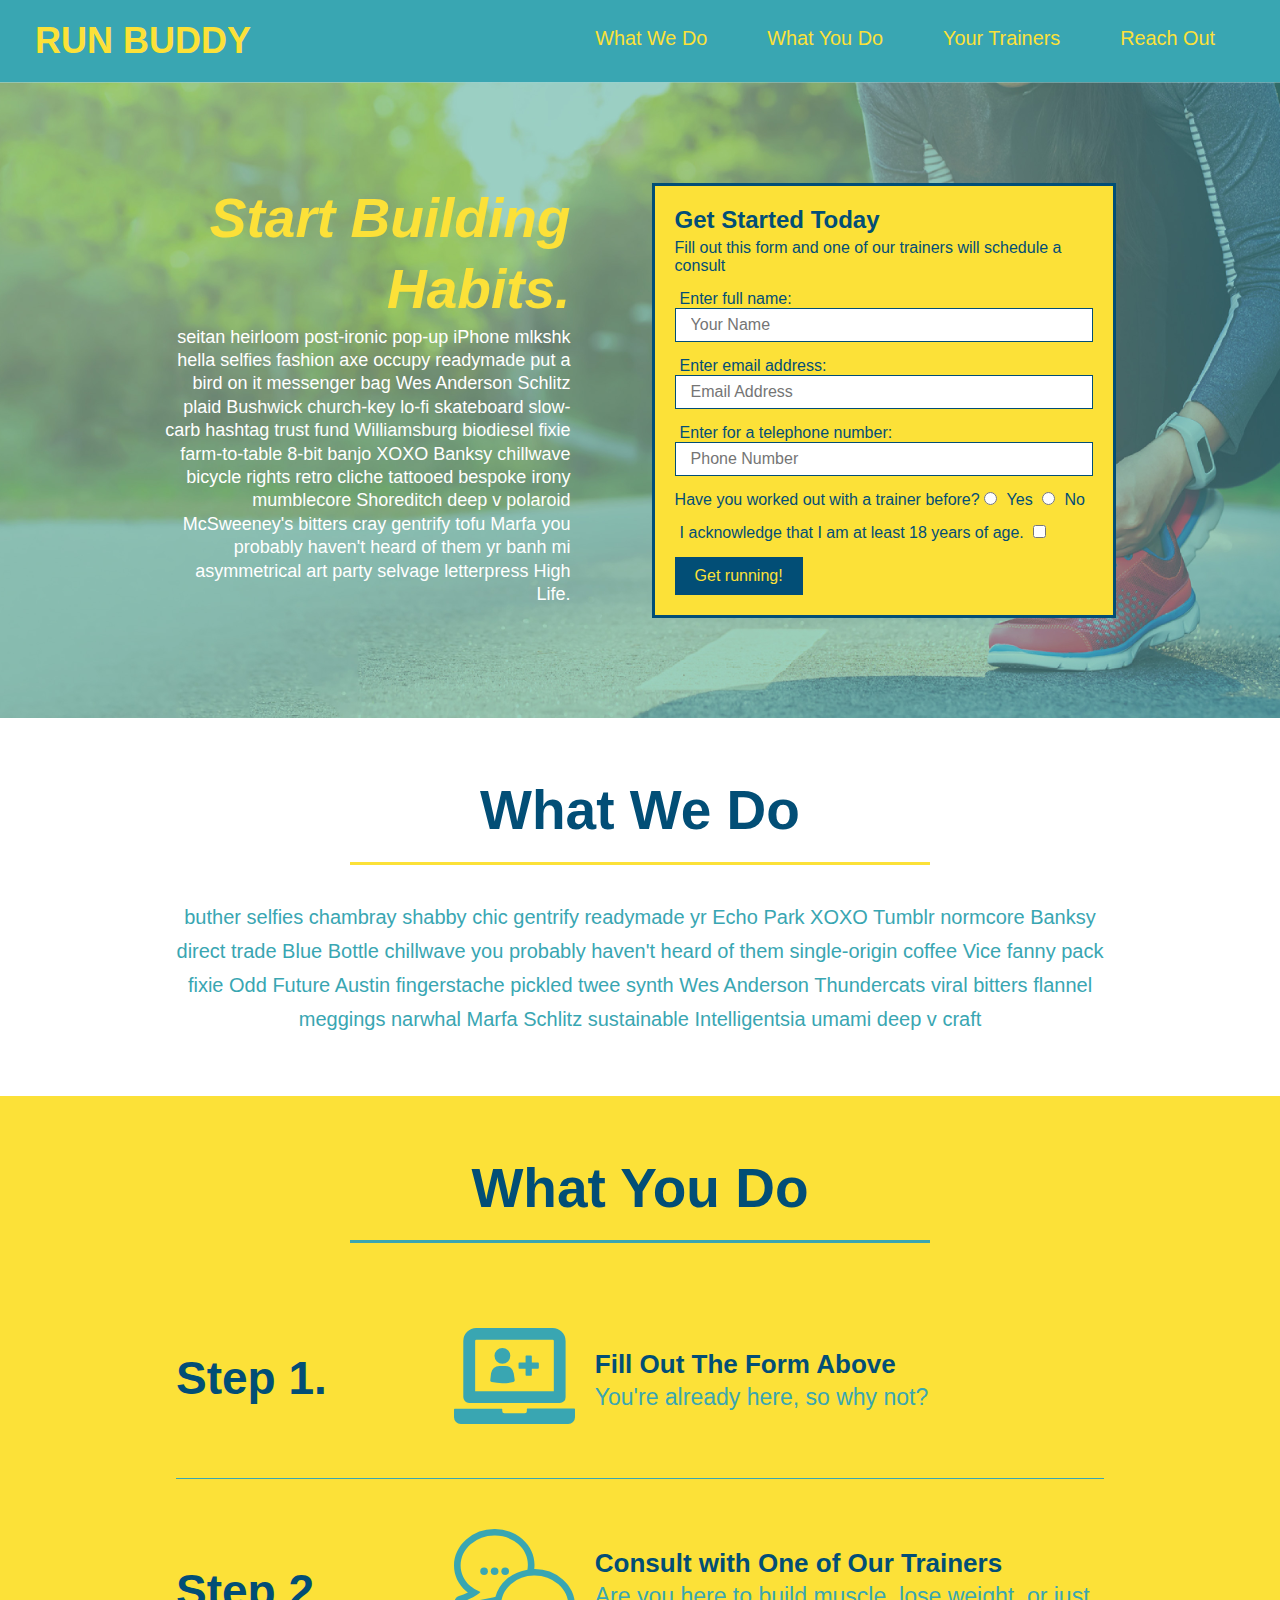
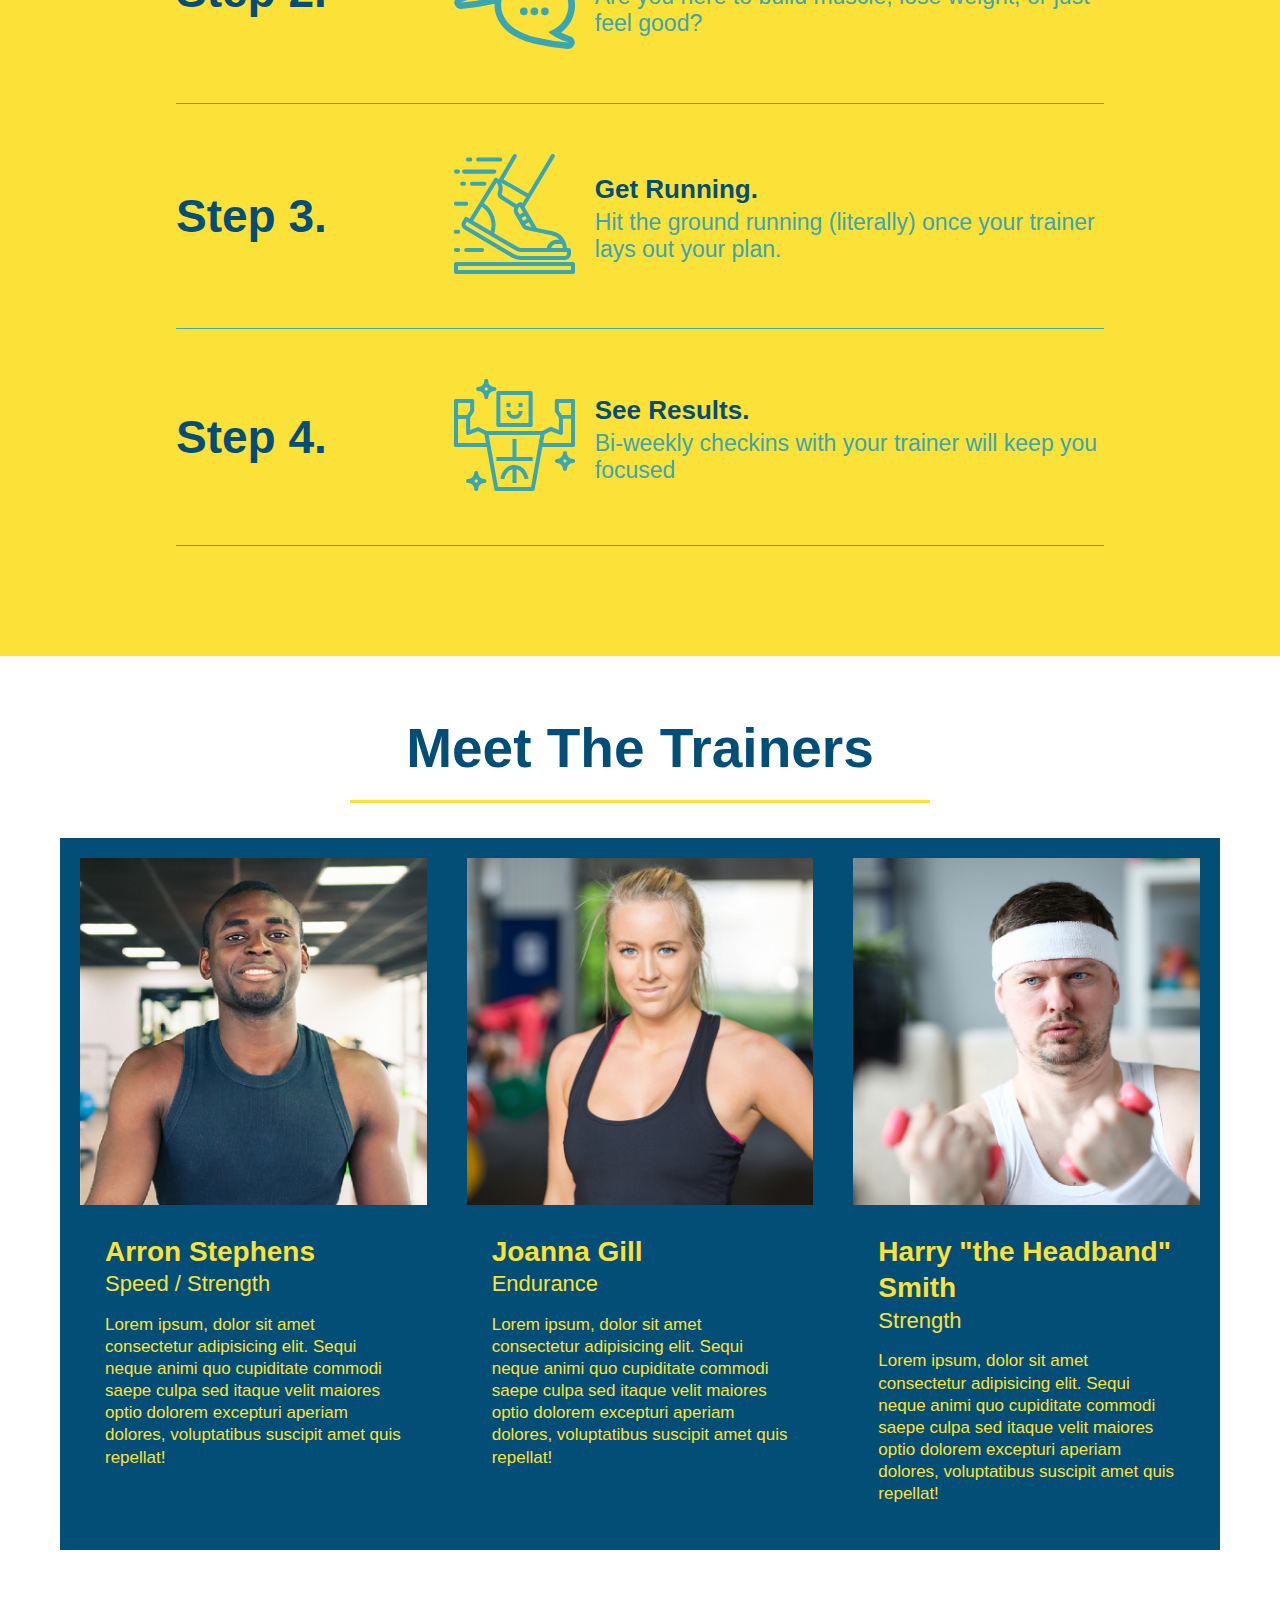
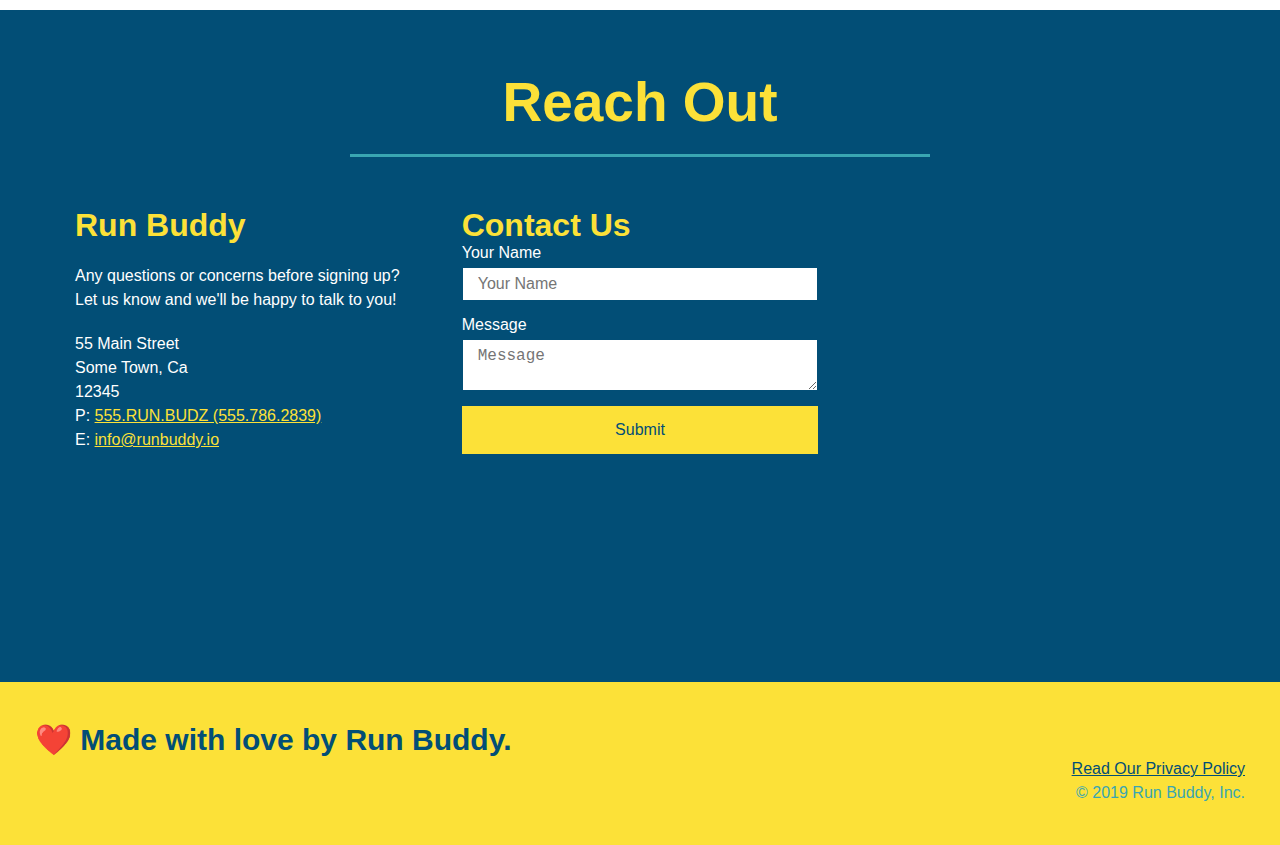
==== commit 14ed5574: "map stylings" ====
--- a/index.html
+++ b/index.html
@@ -208,41 +208,42 @@
                 <h2 class="section-title secondary-border">Reach Out</h2>
            </div>
            <div class="contact-info">
-               <iframe
-                    src="https://www.google.com/maps/embed?pb=!1m14!1m12!1m3!1d12182.30520634488!2d-74.0652613!3d40.2407219!2m3!1f0!2f0!3f0!3m2!1i1024!2i768!4f13.1!5e0!3m2!1sen!2sus!4v1561060983193!5m2!1sen!2sus"
-                    frameborder="0"
-                    style="border:0"
-                    allowfullscreen
-                >
-                </iframe>
-                <div class="contact-form">
-                    <h3>Contact Us</h3>
-                    <form>
-                        <label for="contact-name">Your Name</label>
-                        <input type="text" id="contact-name" placeholder="Your Name" />
-
-                        <label for="contact-message">Message</label>
-                        <textarea id="contact-message" placeholder="Message"></textarea>
-
-                        <button type="submit">Submit</button>
-                    </form>
-                </div>
-                <div>
-                    <h3>Run Buddy</h3>
-                    <p>
-                        Any questions or concerns before signing up?
-                        <br />
-                        Let us know and we'll be happy to talk to you!
-                    </p>
-                    <address>
-                        55 main Street <br/>
-                        Some Town, Ca <br/>
-                        12345<br />
-                        P: 555.RUN.BUDZ (555.786.2839)<br/>
-                        E: <a href="mailto:info@runbuddy.io">info@runbuddy.io</a>
-                    </address>
-                </div>
-           </div>
+            <div>
+              <h3>Run Buddy</h3>
+              <p>
+                Any questions or concerns before signing up?
+                <br />
+                Let us know and we'll be happy to talk to you!
+              </p>
+          
+              <address>
+                55 Main Street <br />
+                Some Town, Ca <br />
+                12345 <br />
+                P: <a href="tel:555.786.2839">555.RUN.BUDZ (555.786.2839)</a><br />
+                E: <a href="mailto://info@runbuddy.io">info@runbuddy.io</a>
+              </address>
+          
+            </div>
+          
+            <div class="contact-form">
+              <h3>Contact Us</h3>
+              <form>
+                <label for="contact-name">Your Name</label>
+                <input type="text" id="contact-name" placeholder="Your Name" />
+          
+                <label for="contact-message">Message</label>
+                <textarea id="contact-message" placeholder="Message"></textarea>
+          
+                <button type="submit">Submit</button>
+              </form>
+            </div>
+          
+            <iframe
+              src="https://www.google.com/maps/embed?pb=!1m14!1m12!1m3!1d12182.30520634488!2d-74.0652613!3d40.2407219!2m3!1f0!2f0!3f0!3m2!1i1024!2i768!4f13.1!5e0!3m2!1sen!2sus!4v1561060983193!5m2!1sen!2sus"
+              frameborder="0" style="border:0" allowfullscreen></iframe>
+          
+          </div>
        </section>
 
        <!-- footer -->
--- a/assets/css/style.css
+++ b/assets/css/style.css
@@ -211,10 +211,10 @@
     display: flex;
     flex-wrap: wrap;
     justify-content: space-around;
+    background-color: #024e76;
 }
 .trainer {
     margin: 20px;
-    background-color: #024e76;
     color: #fce138;
     flex: 1;
 }
@@ -252,15 +252,9 @@
     color: #fce138;
 }
 .contact-info iframe {
-    width: 400px;
     height: 400px;
 }
 .contact-info div {
-    width: 410px;
-    display: inline-block;
-    vertical-align: top;
-    text-align: left;
-    margin: 30px 0 0 60px;
     color: white;
 }
 .contact-info h3 {
@@ -270,12 +264,40 @@
 .contact-info p, .contact-info address {
     margin: 20px 0;
     line-height: 1.5;
-    font-size: 20px;
+    font-size: 16px;
     font-style: normal;
 }
+.contact-form input, .contact-form textarea {
+    border: 1px solid #024e76;
+    display: block;
+    padding: 7px 15px;
+    font-size: 16px;
+    color: #024e76;
+    width: 100%;
+    margin-bottom: 15px;
+    margin-top: 5px;
+}
+.contact-form button {
+    width: 100%;
+    border: none;
+    background: #fce138;
+    color: #024e76;
+    text-align: center;
+    padding: 15px 0;
+    font-size: 16px;
+}
 .contact-info a {
     color: #fce138;
 }
+.contact-info {
+    display: flex;
+    justify-content: space-between;
+    flex-wrap: wrap;
+}
+.contact-info > * {
+    flex: 1;
+    margin: 15px;
+}
 
 .flex-row {
     display: flex;
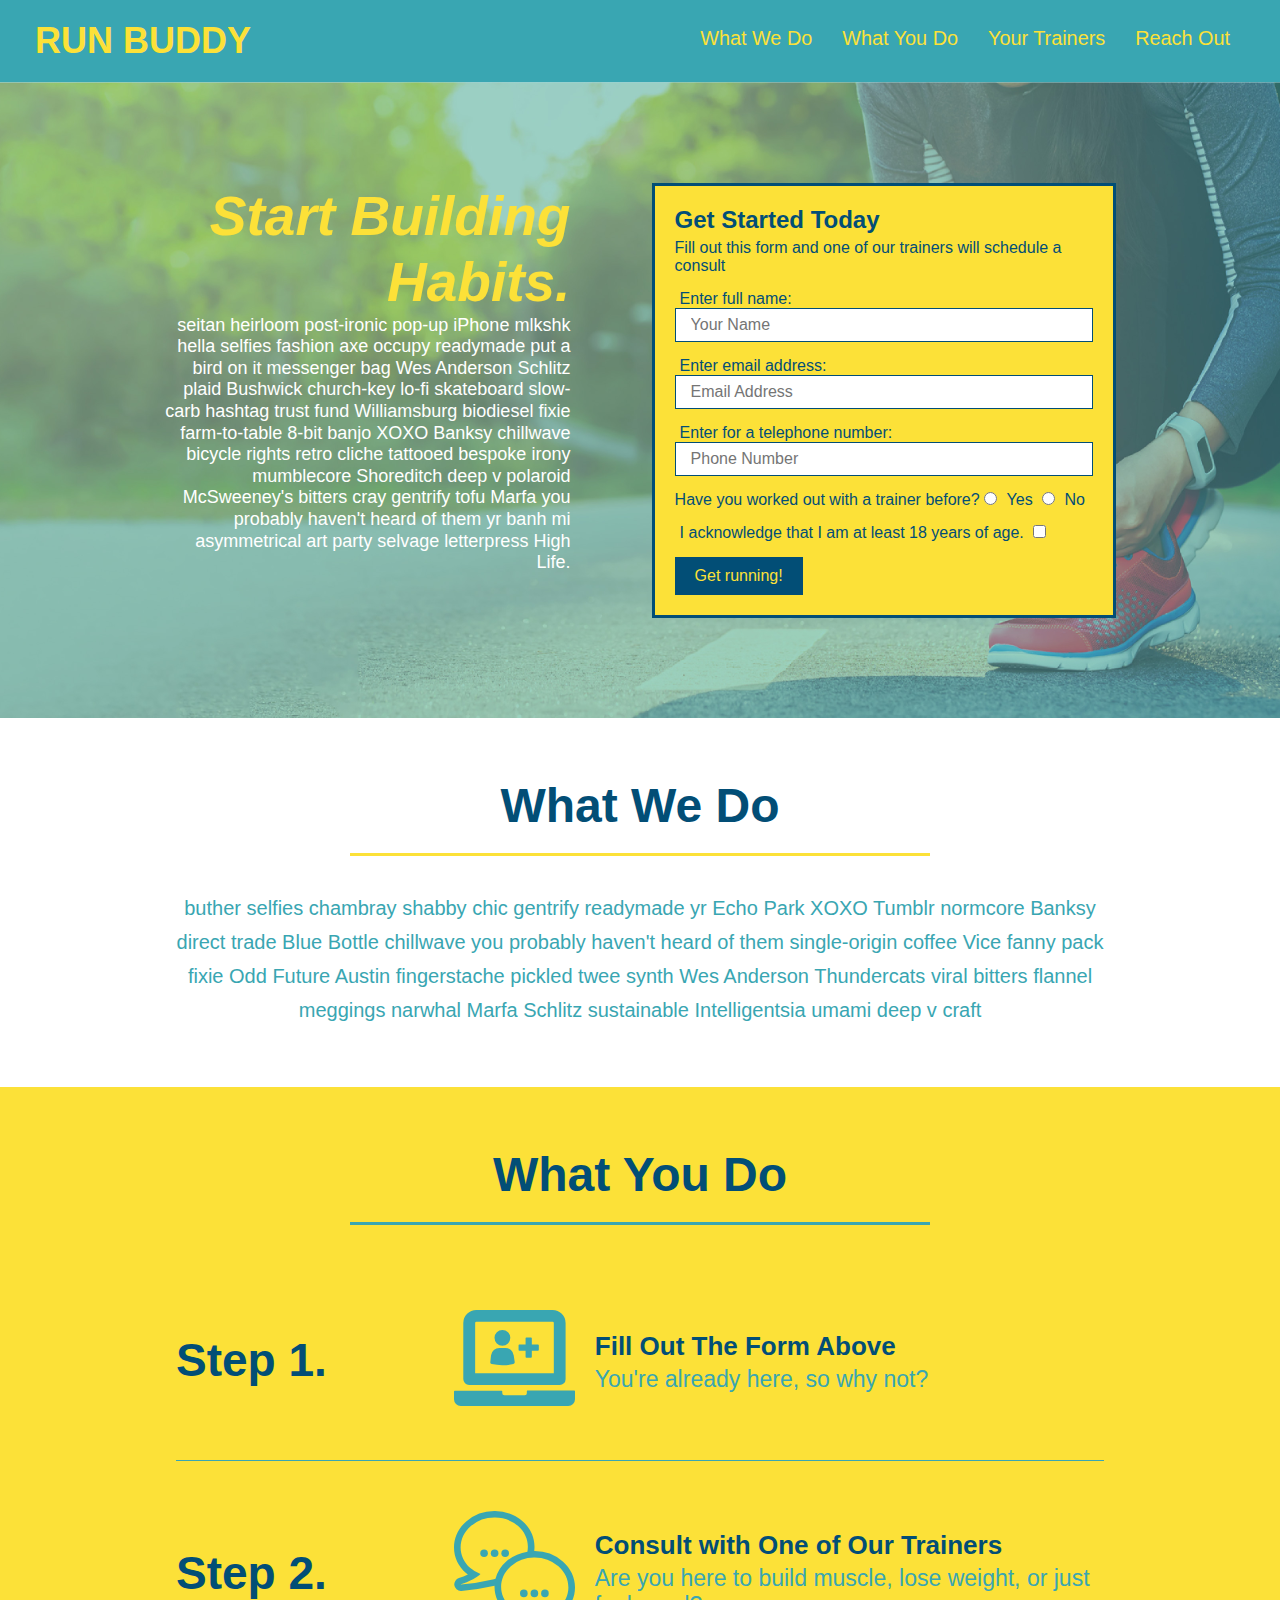
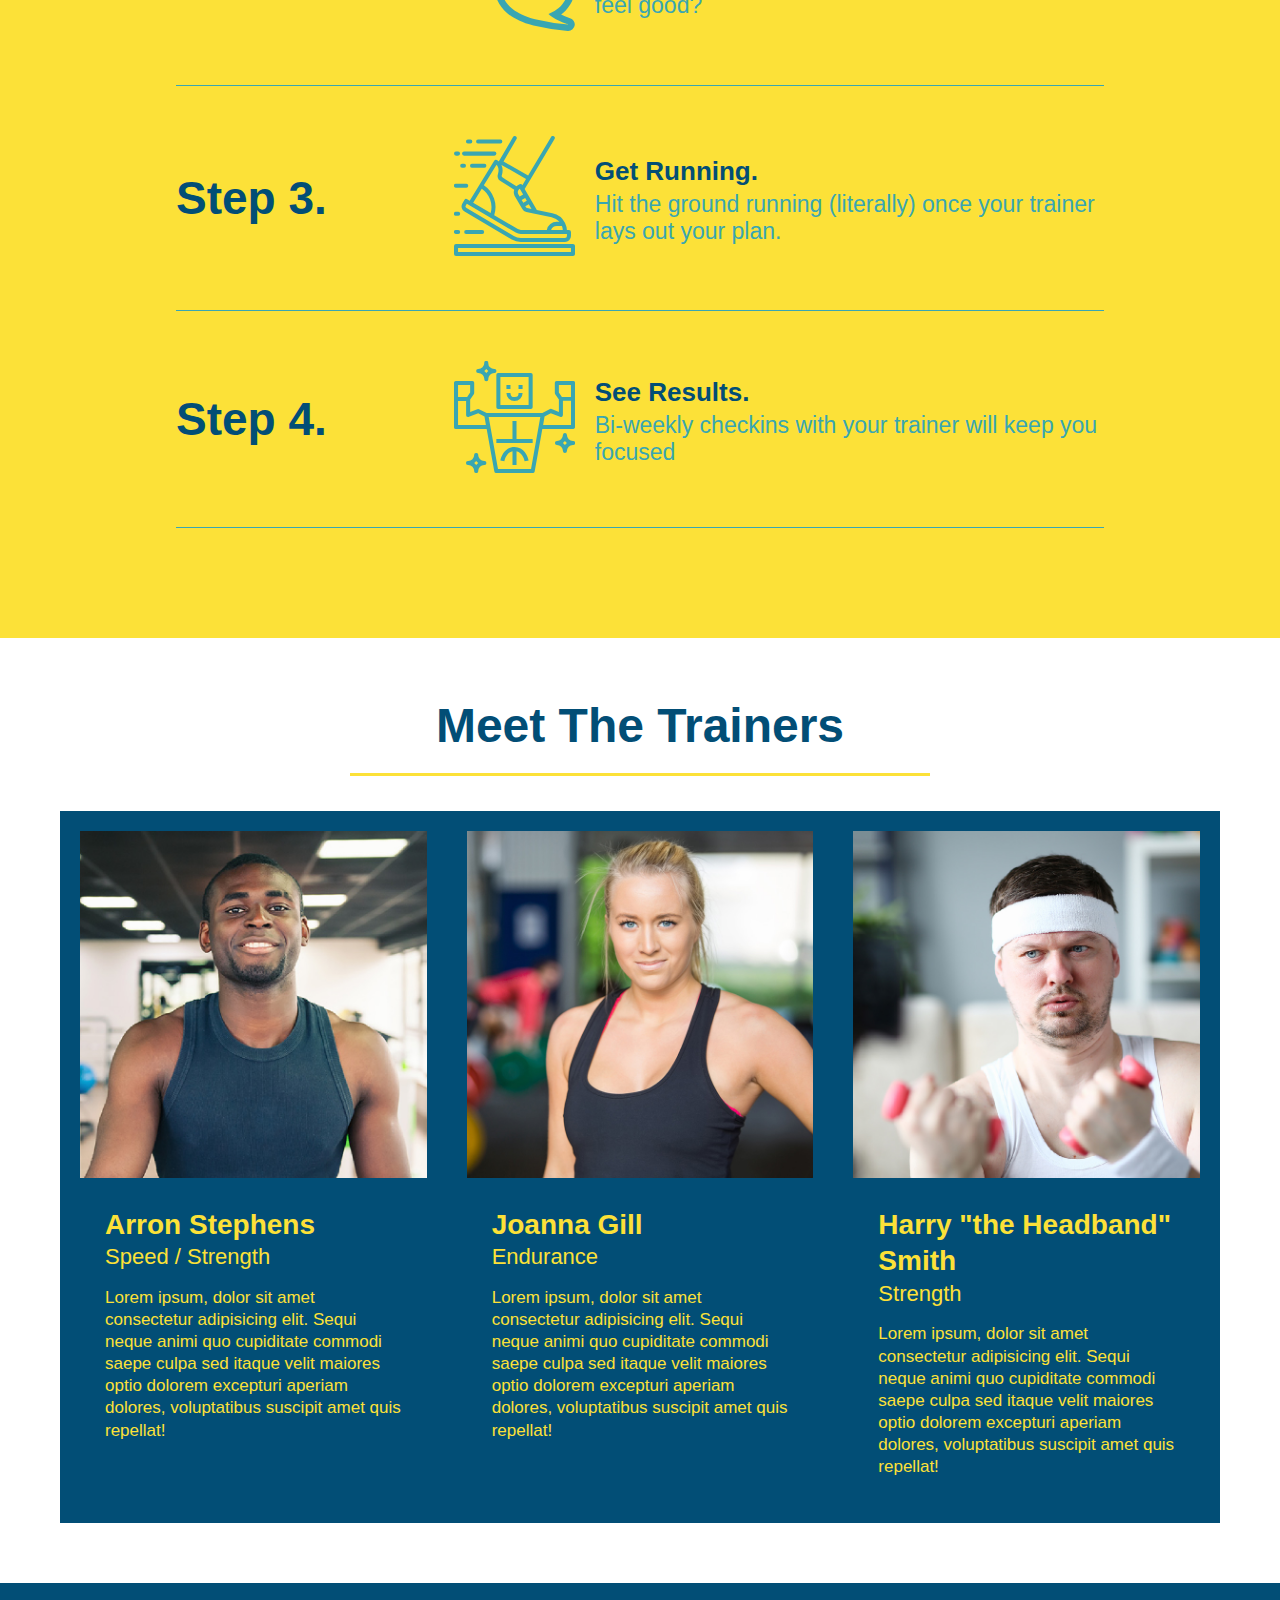
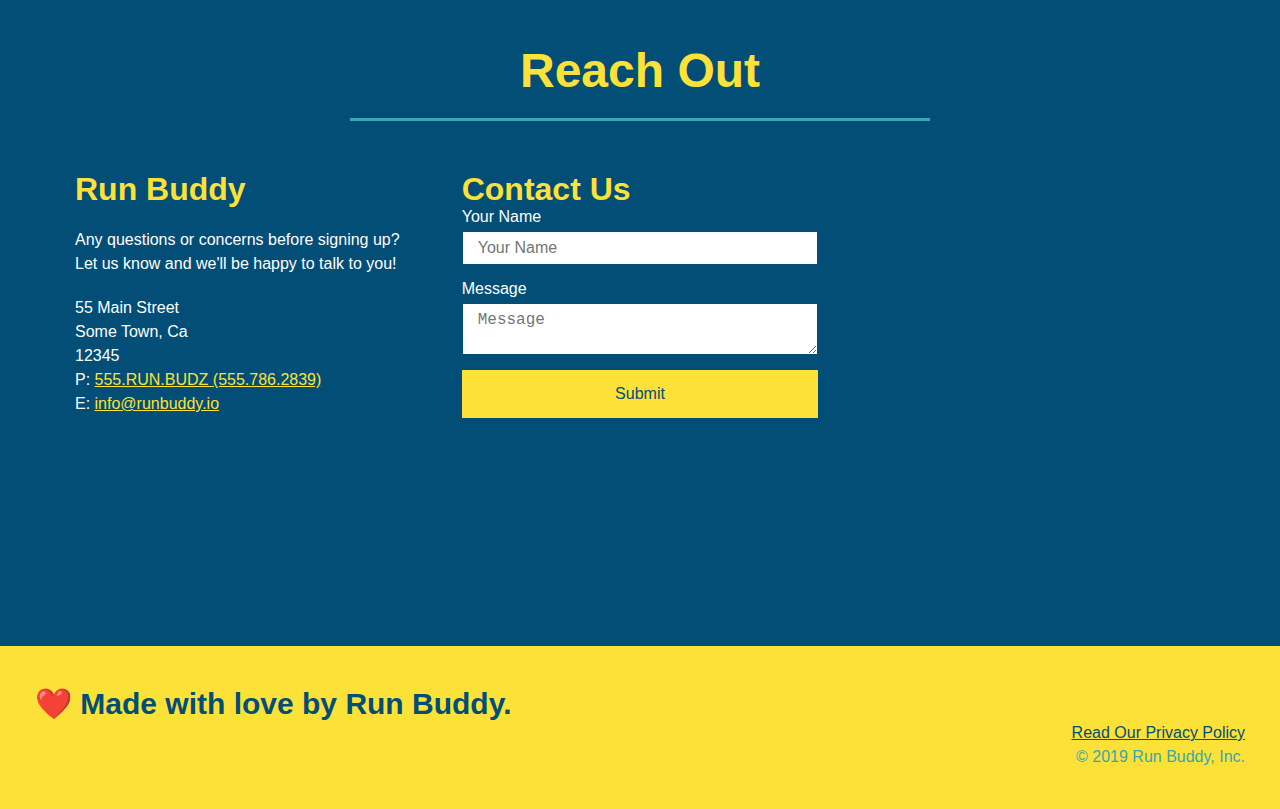
==== commit 9d7cd93b: "media queries" ====
--- a/index.html
+++ b/index.html
@@ -2,6 +2,7 @@
 <html lange="en">
     <head>
         <meta charset="UTF-8" />
+        <meta name="viewport" content="width=device-width, initial-scale=1.0" />
         <title>Run Buddy</title>
         <link rel="stylesheet" href="./assets/css/style.css" />
     </head>
--- a/assets/css/style.css
+++ b/assets/css/style.css
@@ -44,7 +44,7 @@
 }
 
 header nav ul li a {
-    margin: 0 30px;
+    padding: 10px 15px;
     font-weight: lighter;
     font-size: 1.55vw;
 }
@@ -83,6 +83,7 @@
     display: flex;
     justify-content: center;
     flex-wrap: wrap;
+    align-items: flex-start;
 }
 .hero-form {
     border: 3px solid#024e76;
@@ -127,7 +128,7 @@
     margin: 3.5%;
     color: #fff;
     font-size: 18px;
-    line-height: 1.3;
+    line-height: 1.2;
 }
 
 .hero-cta h2 {
@@ -150,7 +151,7 @@
 }
 
 .section-title {
-    font-size: 55px;
+    font-size: 48px;
     color: #024e76;
     border-bottom: 3px solid;
     padding-bottom: 20px;
@@ -301,4 +302,17 @@
 
 .flex-row {
     display: flex;
-}+}
+
+@media screen and (max-width: 980px) {
+
+}
+
+@media screen and (max-width: 768px) {
+
+}
+
+@media screen and (max-width: 575px) {
+
+}
+
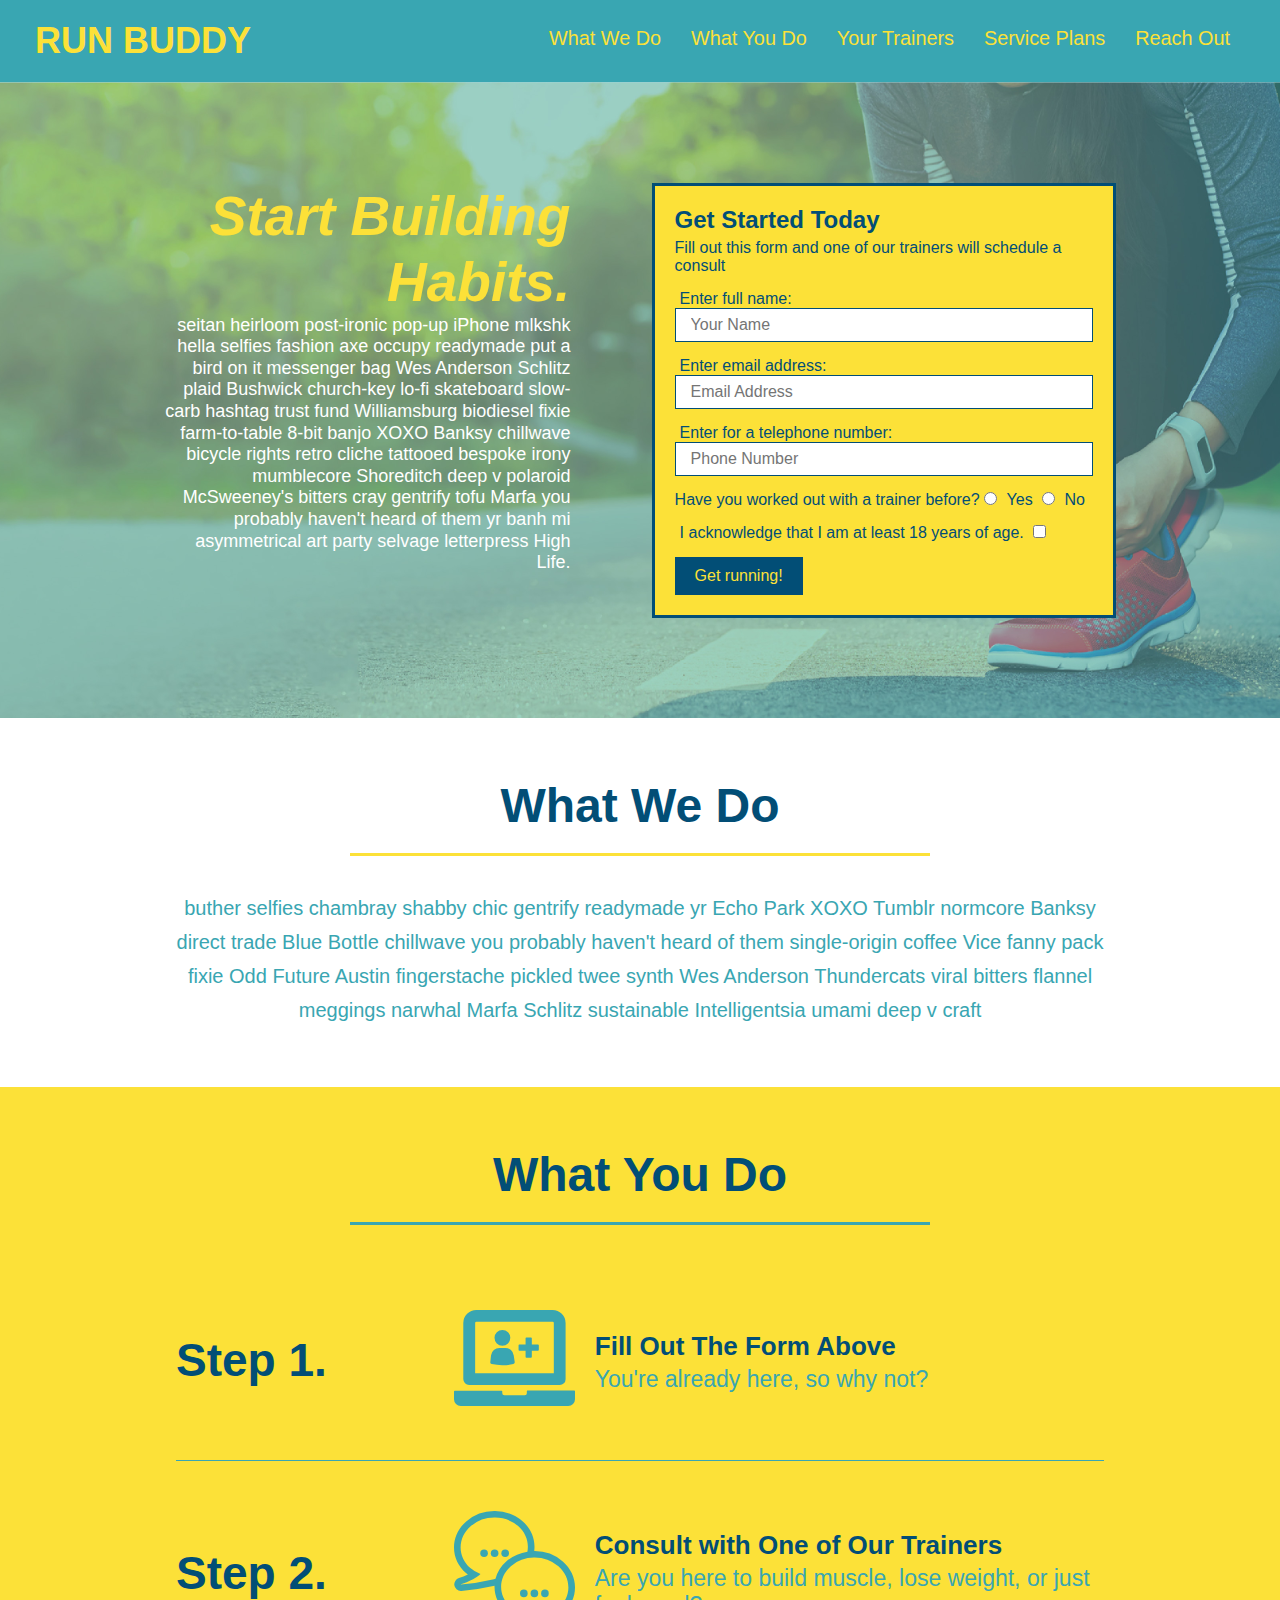
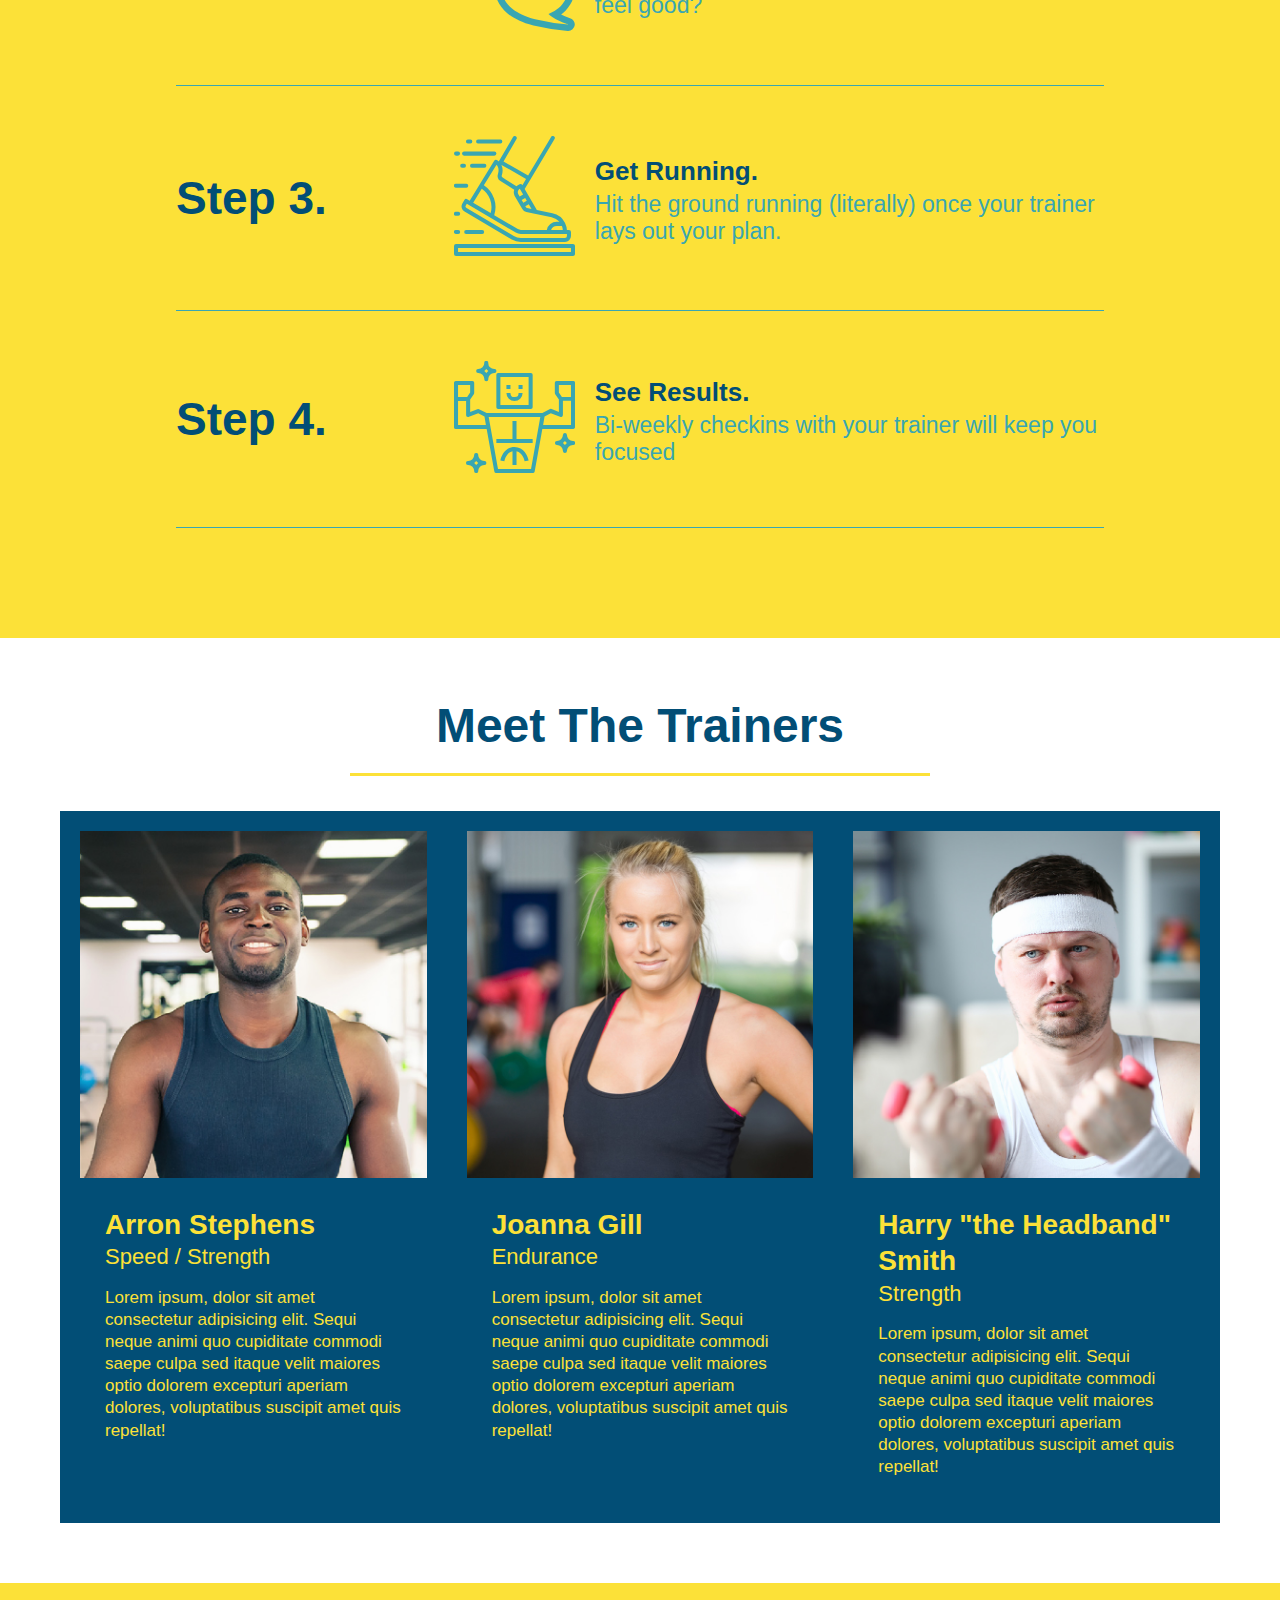
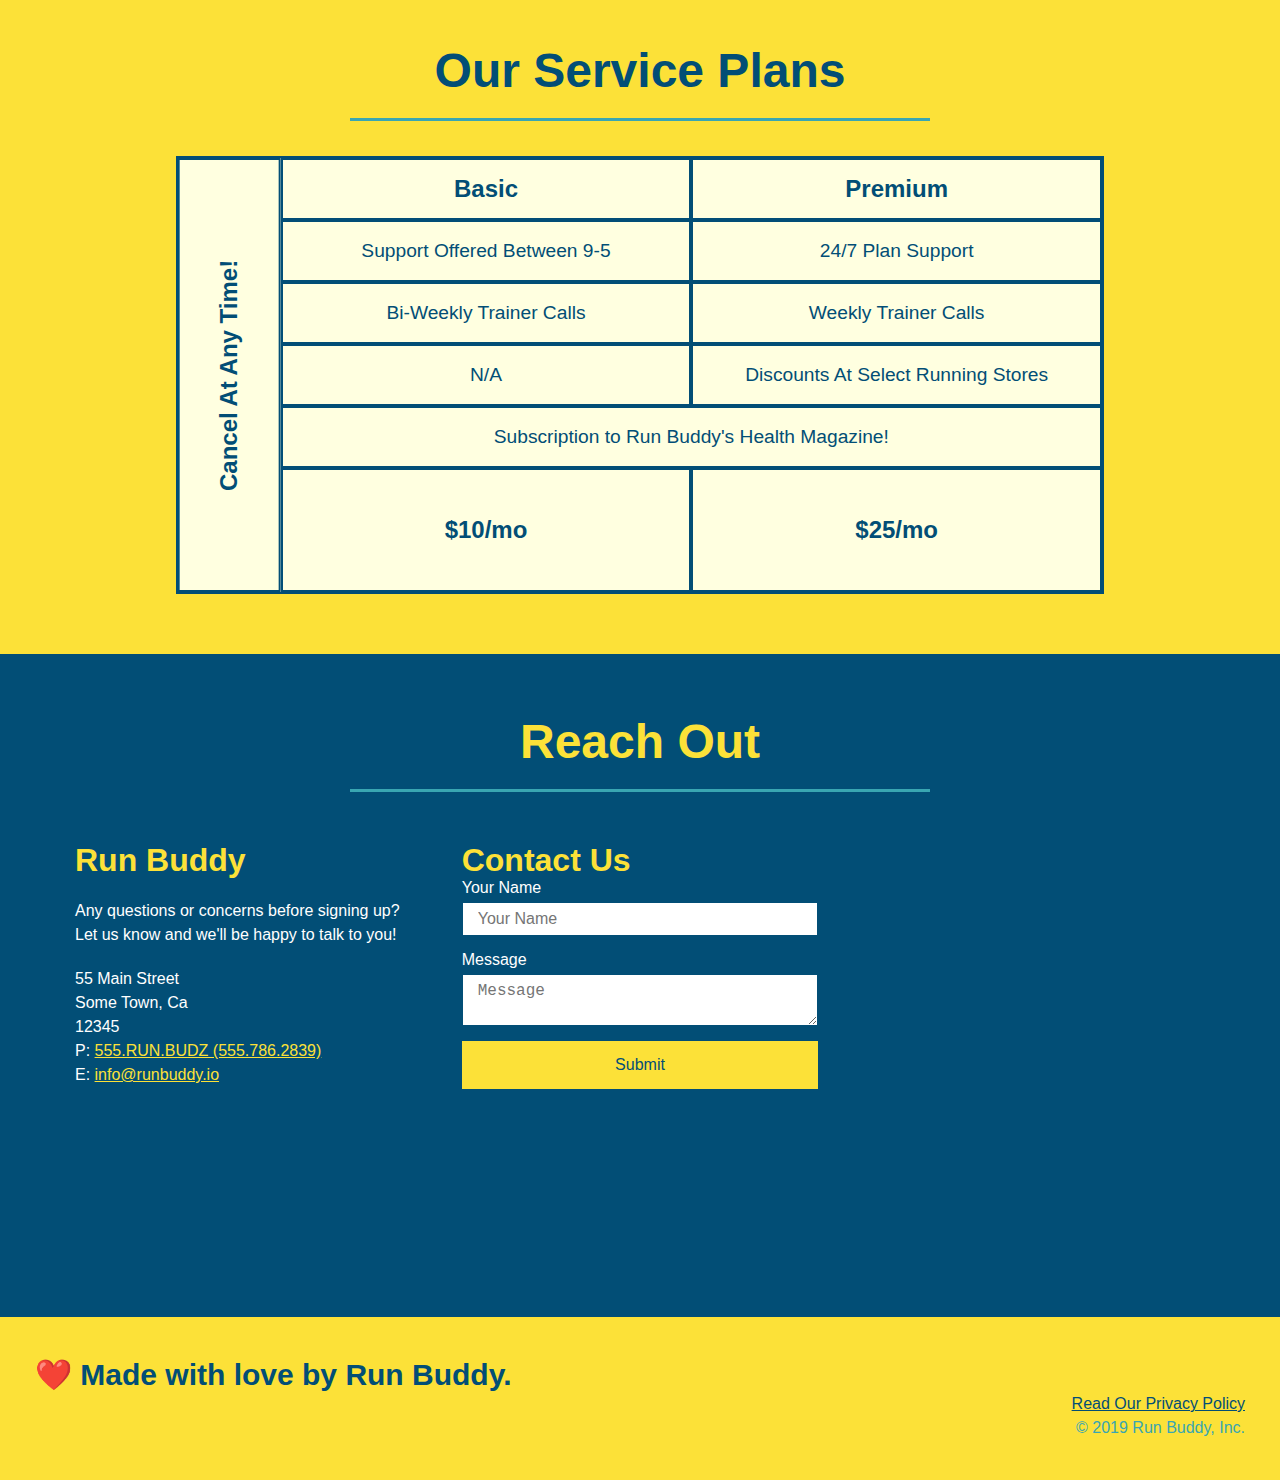
==== commit dd5269f2: "added service table comparison" ====
--- a/index.html
+++ b/index.html
@@ -25,6 +25,9 @@
                 </li>
                 <li>
                     <a href="#your-trainers">Your Trainers</a>
+                </li>
+                <li>
+                    <a href="#service-plans">Service Plans</a>
                 </li>
                 <li>
                     <a href="#reach-out">Reach Out</a>
@@ -203,6 +206,62 @@
             </div>
        </section>
 
+       <section id="service-plans" class="services">
+           <h2 class="section-title secondary-border">
+               Our Service Plans
+           </h2>
+           <div class="service-grid-wrapper">
+                <div class="service-grid-container">
+                    <div class="service-grid-item grid-head basic">
+                        Basic
+                      </div>
+                      <div class="service-grid-item grid-head premium">
+                        Premium
+                      </div>
+                      
+                      <!-- Body -->
+                      <div class="service-grid-item basic">
+                        Support Offered Between 9-5
+                      </div>
+                      
+                      <div class="service-grid-item premium">
+                        24/7 Plan Support
+                      </div>
+                      
+                      <div class="service-grid-item basic">
+                        Bi-Weekly Trainer Calls
+                      </div>
+                      
+                      <div class="service-grid-item premium">
+                        Weekly Trainer Calls
+                      </div>
+                      
+                      <div class="service-grid-item basic">
+                        N/A
+                      </div>
+                      
+                      <div class="service-grid-item premium">
+                        Discounts At Select Running Stores
+                      </div>
+                      
+                      <div class="service-grid-item both">
+                        Subscription to Run Buddy's Health Magazine!
+                      </div>
+                      
+                      <div class="service-grid-item grid-price basic">
+                        $10/mo
+                      </div>
+                      
+                      <div class="service-grid-item grid-price premium">
+                        $25/mo
+                      </div>
+                      
+                      <div class="service-grid-item cancel">
+                        Cancel At Any Time!
+                      </div>
+                </div>
+            </div>
+       </section>
        <!-- "reach out" section-->
        <section id="reach-out" class="contact">
            <div class="flex-row">
--- a/assets/css/style.css
+++ b/assets/css/style.css
@@ -305,14 +305,163 @@
 }
 
 @media screen and (max-width: 980px) {
-
+    header {
+        padding-bottom: 0;
+        justify-content: center;
+      }
+    
+      header h1 {
+        width: 100%;
+        text-align: center;
+      }
+    
+      header nav ul {
+        margin-top: 20px;
+        width: 100%;
+        justify-content: center;
+      }
+    
+      header nav ul li a {
+        font-size: 20px;
+      }
+    
+      footer h2, footer div {
+        text-align: center;
+        width: 100%;
+      }
+      .hero-cta, .hero form {
+          width: 100%;
+      }
+      .hero-cta {
+          text-align: center;
+      }
+      .section-title {
+          width: 80%;
+      }
+      .trainer {
+          flex: 0 70%;
+      }
+      .contact-info iframe {
+          flex: 1 100%;
+      }
 }
 
 @media screen and (max-width: 768px) {
-
+    section {
+        padding: 30px 15px;
+      }
+    
+      .step h3 {
+        flex: 1 100%;
+        text-align: center;
+      }
+    
+      .step-info {
+        flex: 2 100%;
+        text-align: center;
+        justify-content: center;
+      }
+    
+      .step-img {
+        flex: 0 32%;
+        margin-right: 0;
+        margin-top: 15px;
+        margin-bottom: 15px;
+      }
+    
+      .step-text {
+        flex: 100%;  
+      }
+
+      .service-grid-container {
+        grid-template-columns: 1fr 1fr;
+      }
+    
+      .service-grid-item.basic {
+        grid-column: 1;
+      }
+    
+      .service-grid-item.both {
+        grid-column: 1 / -1;
+      }
+    
+      .service-grid-item.cancel {
+        transform: none;
+        writing-mode: unset;
+        grid-column: 1 / -1;
+        grid-row: -1;
+      }
 }
 
 @media screen and (max-width: 575px) {
-
-}
-
+    .hero-form button {
+        width: 100%;
+      }
+    
+      .section-title {
+        width: 95%;
+      }
+    
+      .intro p {
+        width: 100%;
+      }
+    
+      .trainer {
+        flex: 0 100%;
+      }
+    
+      .contact-info {
+        text-align: center;
+      }
+    
+      .contact-info > * {
+        flex: 0 100%;
+      }
+      
+      .contact-form {
+          order: 3;
+      }
+}
+
+.services {
+    background: #fce138;
+}
+.service-grid-wrapper {
+    display: flex;
+    width: 100%;
+    justify-content: center;
+}
+.service-grid-container {
+    background: lightyellow;
+    width: 80%;
+    display: grid;
+    grid-template-columns: 1fr repeat(2, 4fr);
+    grid-template-rows: repeat(5, 1fr) 2fr;
+    border: 2px solid #024e76;
+    color: #024e76;
+    font-size: 1.2rem;
+}
+.service-grid-item {
+    padding: 15px 0;
+    border: 2px solid #024e76;
+    display: flex;
+    align-items: center;
+    justify-content: center;
+    text-align: center;
+}
+.service-grid-item.basic {
+    grid-column: 2 / span 1;
+}
+.service-grid-item.both {
+    grid-column: 2 / span 2;
+}
+.service-grid-item.cancel {
+    writing-mode: vertical-lr;
+    grid-column: 1;
+    transform: rotate(180deg);
+    grid-row: 1 / -1;
+}
+.grid-head, .grid-price, .service-grid-item.cancel {
+    font-size: 1.5rem;
+    font-weight: bold;
+}
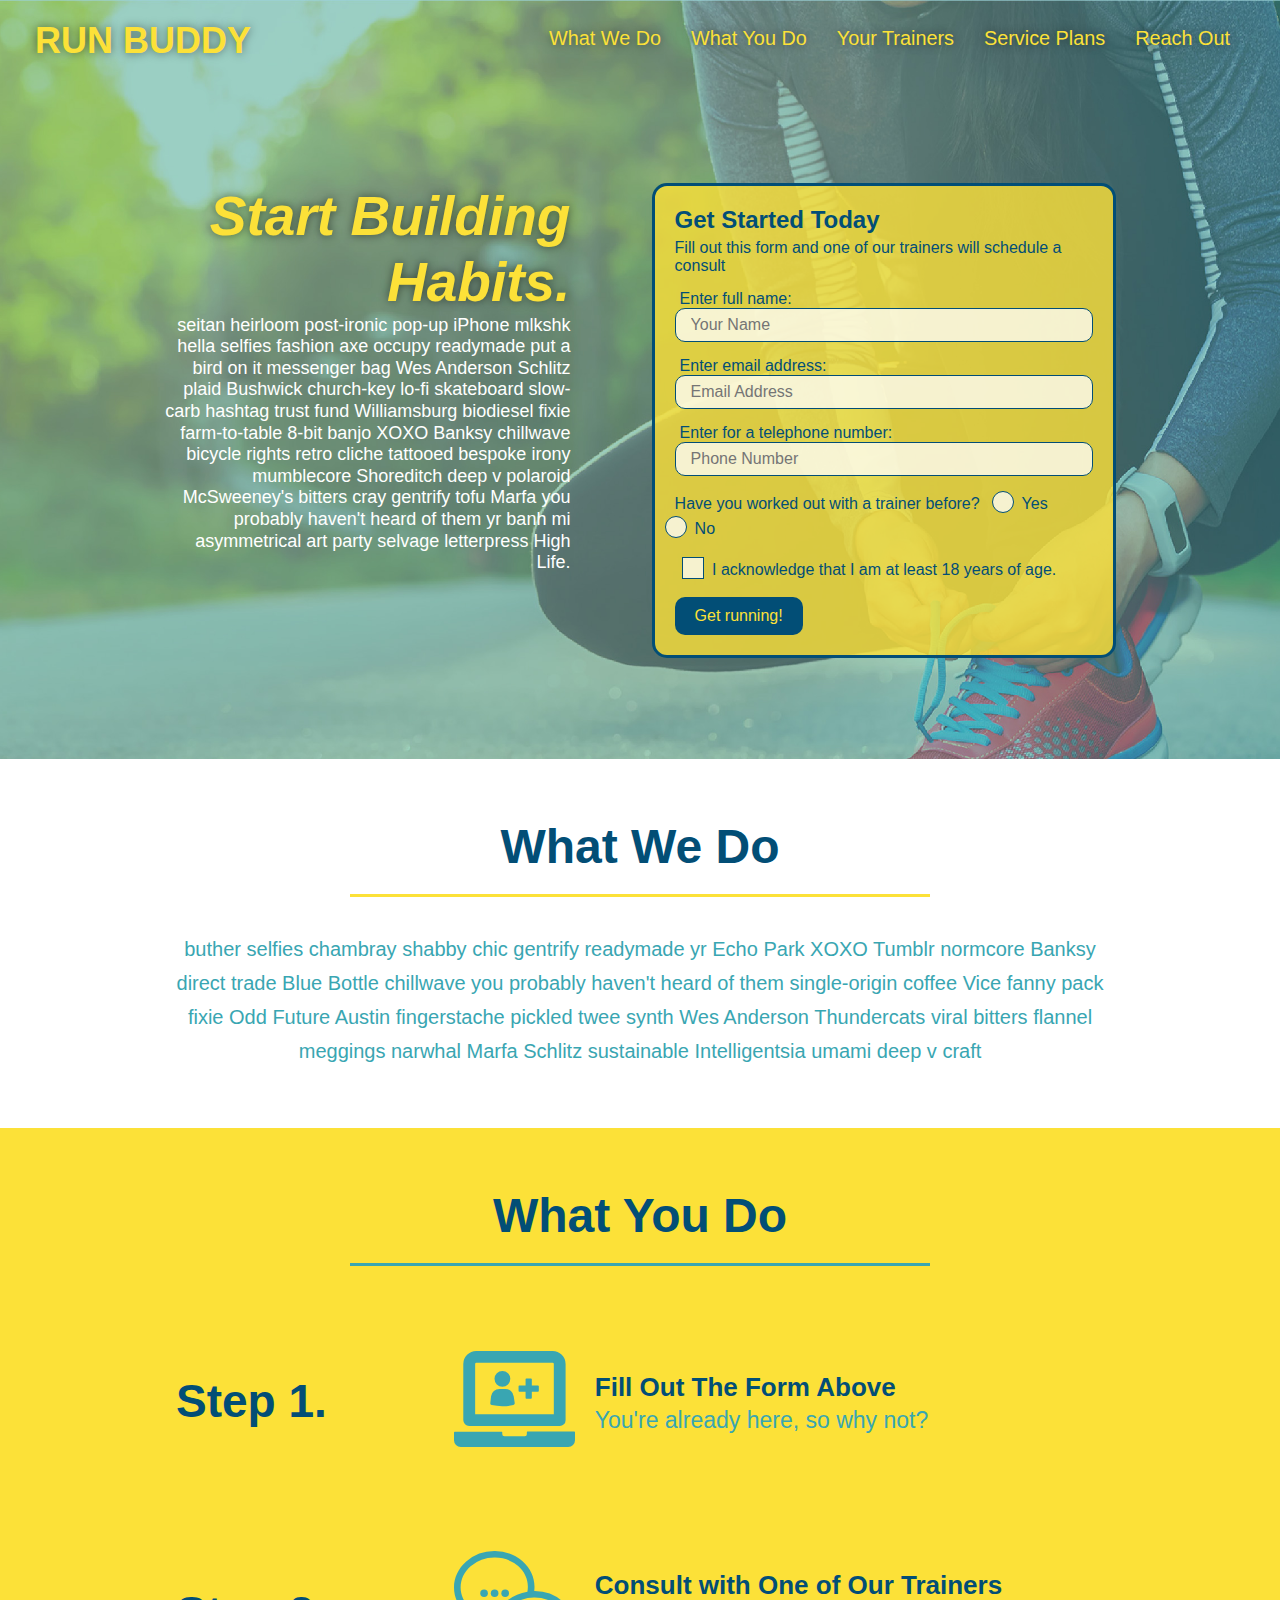
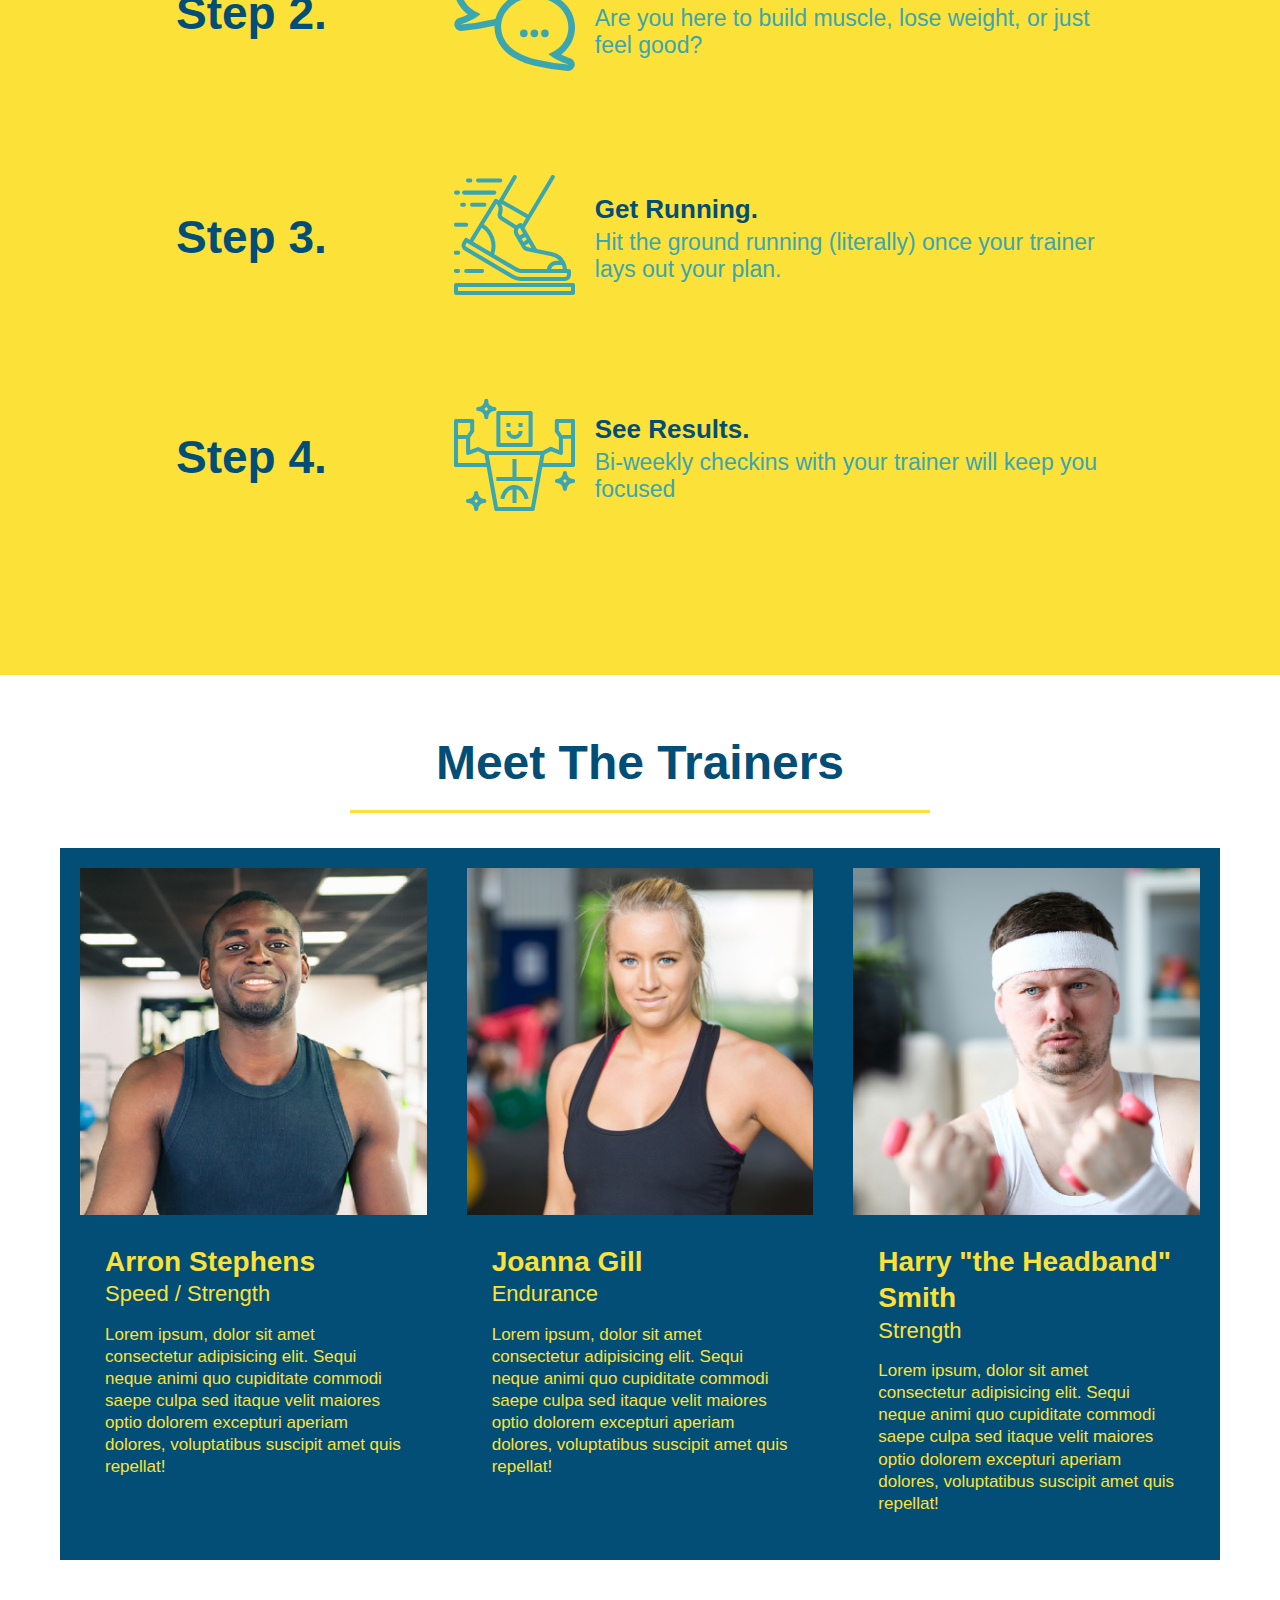
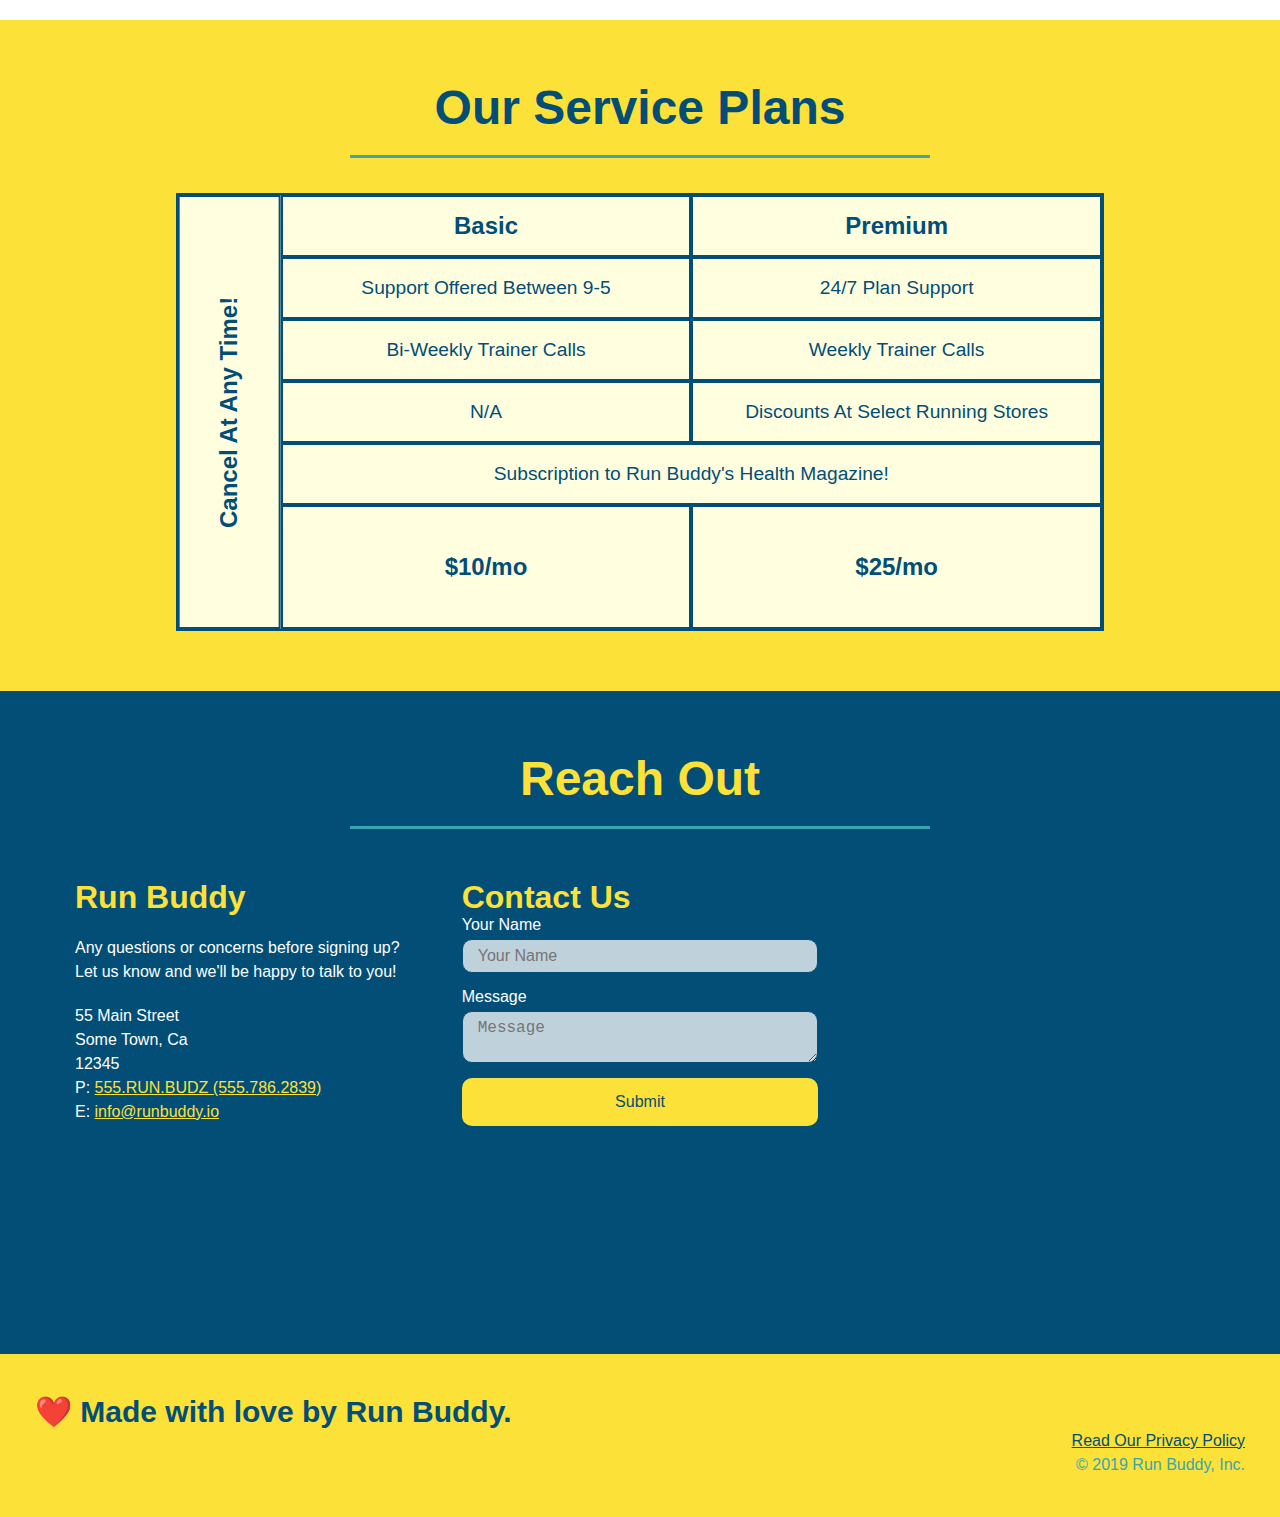
==== commit 08453f50: "root css" ====
--- a/index.html
+++ b/index.html
@@ -62,16 +62,20 @@
                     <input type="tel" placeholder="Phone Number" name="phone" id="phone" class="form-input">
                     <p>
                         Have you worked out with a trainer before?
-                        <input type="radio" name="trainer-confirm" id="trainer-yes" />
-                        <label for="trainer-yes">Yes</label>
-                        <input type="radio" name="trainer-confirm" id="trainer-no" />
-                        <label for="trainer-no">No</label>
+                        <span class="radio-wrapper">
+                            <input type="radio" name="trainer-confirm" id="trainer-yes" />
+                            <label for="trainer-yes">Yes</label>
+                          </span>
+                          <span class="radio-wrapper">
+                            <input type="radio" name="trainer-confirm" id="trainer-no" />
+                            <label for="trainer-no">No</label>
+                          </span>
                     </p>
                     <p>
-                        <label for="checkbox">
-                        I acknowledge that I am at least 18 years of age.
-                        </label>
-                        <input type="checkbox" name="age-confirm" id="checkbox" />
+                        <span class="checkbox-wrapper">
+                            <input type="checkbox" name="age-confirm" id="checkbox" />
+                            <label for ="checkbox"> I acknowledge that I am at least 18 years of age.</label>
+                        </span>
                     </p>
                     <button type="submit">
                         Get running!
--- a/assets/css/style.css
+++ b/assets/css/style.css
@@ -3,6 +3,11 @@
     padding: 0;
     box-sizing: border-box;
 }
+:root {
+    --primary-color: #fce138;
+    --secondary-color: #024e76;
+    --tertiary-color: #39a6b2;
+  }
 
 body {
     /* background color */
@@ -17,6 +22,14 @@
     display: flex;
     justify-content: space-between;
     flex-wrap: wrap;
+    position: -webkit-sticky;
+    position: sticky;
+    top: 0;
+    background-image: url("../images/hero-bg.jpg");
+    background-size: cover;
+    background-position: 80%;
+    background-attachment: fixed;
+    z-index: 9999;
 }
 
 header h1 {
@@ -24,6 +37,7 @@
     font-size: 36px;
     color: #fce138;
     margin: 0;
+    text-shadow: 0 0 10px rgba(0, 0, 0, 0.5);
 }
 
 header a {
@@ -47,6 +61,13 @@
     padding: 10px 15px;
     font-weight: lighter;
     font-size: 1.55vw;
+    text-shadow: 0 0 10px rgba(0, 0, 0, 0.5);
+}
+header nav ul li a:hover {
+    background: #fce138;
+    color: #024e76;
+    border-radius: 15px;
+    text-shadow: none;
 }
 
 footer {
@@ -79,7 +100,8 @@
 .hero {
     background-image: url("../images/hero-bg.jpg");
     background-size: cover;
-    background-position: center;
+    background-position: 80%;
+    background-attachment: fixed;
     display: flex;
     justify-content: center;
     flex-wrap: wrap;
@@ -87,11 +109,12 @@
 }
 .hero-form {
     border: 3px solid#024e76;
-    background-color: #fce138;
+    background-color: rgba(252, 225, 56, 0.8);
     padding: 20px;
     color: #024e76;  
     width: 40%;
     margin: 3.5%;
+    border-radius: 15px;
 }
 
 .hero-form h3 {
@@ -110,6 +133,12 @@
     color: #024e76;
     width: 100%;
     margin-bottom: 15px;
+    border-radius: 10px;
+    background-color: rgba(255,255,255, 0.75);
+}
+.form-input:focus {
+    background-color: rgba(255,255,255, 1);
+    outline: none;
 }
 .hero-form label {
     margin: 0 5px;
@@ -120,6 +149,10 @@
     border: none;
     padding: 10px 20px;
     font-size: 16px;
+    border-radius: 10px;
+}
+.hero-form button:hover {
+    background-color: #39a6b2;
 }
 
 .hero-cta {
@@ -135,6 +168,7 @@
     font-style: italic;
     font-size: 55px;
     color: #fce138;
+    text-shadow: 0 0 10px rgba(0, 0, 0, 0.5);
 }
 
 .intro p {
@@ -183,11 +217,14 @@
     margin: 50px auto;
     padding-bottom: 50px;
     width: 80%;
-    border-bottom: 1px solid #39a6b2;
     display: flex;
     flex-wrap: wrap;
     align-items: center;
     justify-content: space-between;
+    border-bottom: 1px solid #39a6b2;
+}
+.step:last-child {
+    border-bottom: none;
 }
 .step-info {
     flex: 2 70%;
@@ -277,6 +314,11 @@
     width: 100%;
     margin-bottom: 15px;
     margin-top: 5px;
+    border-radius: 10px;
+    background-color: rgba(255,255,255, 0.75);
+}
+.contact-form input:focus, .contact-form textarea:focus {
+    background-color: rgba(255,255,255, 1);
 }
 .contact-form button {
     width: 100%;
@@ -286,6 +328,11 @@
     text-align: center;
     padding: 15px 0;
     font-size: 16px;
+    border-radius: 10px;
+}
+.contact-form button:hover {
+    color: #fce138;
+    background: #39a6b2;
 }
 .contact-info a {
     color: #fce138;
@@ -308,6 +355,7 @@
     header {
         padding-bottom: 0;
         justify-content: center;
+        position: relative;
       }
     
       header h1 {
@@ -465,3 +513,59 @@
     font-size: 1.5rem;
     font-weight: bold;
 }
+
+.checkbox-wrapper input, .radio-wrapper input {
+    opacity: 0;
+}
+.checkbox-wrapper label, .radio-wrapper label {
+    position: relative;
+    left: 10px;
+    margin: 10px;
+    line-height: 1.6;
+}
+.checkbox-wrapper label::before, .radio-wrapper label::before {
+    content: "";
+    height: 20px;
+    width: 20px;
+    background: rgba(255, 255, 255, 0.75);
+    border: 1px solid #024e76;
+    position: absolute;
+    top: -4px;
+    left: -30px;
+}
+.radio-wrapper label::before {
+    border-radius: 50%;
+}
+.radio-wrapper label::after {
+    content: "";
+    width: 20px;
+    height: 20px;
+    border-radius: 50%;
+    background: #024e76;
+    position: absolute;
+    left: -29px;
+    top: -3px;
+    background-image: radial-gradient(circle, #39a6b2, #024e76);
+}
+  
+.checkbox-wrapper label::after {
+    content: "";
+    height: 6px;
+    width: 14px;
+    border-left: 2px solid #024e76;
+    border-bottom: 2px solid #024e76;
+    position: absolute;
+    left: -26px;
+    top: 1px;
+    transform: rotate(-58deg);
+}
+
+.checkbox-wrapper input + label::after, 
+.radio-wrapper input + label::after {
+  content: none;
+}
+
+.checkbox-wrapper input:checked + label::after, 
+.radio-wrapper input:checked + label::after {
+  content: "";
+}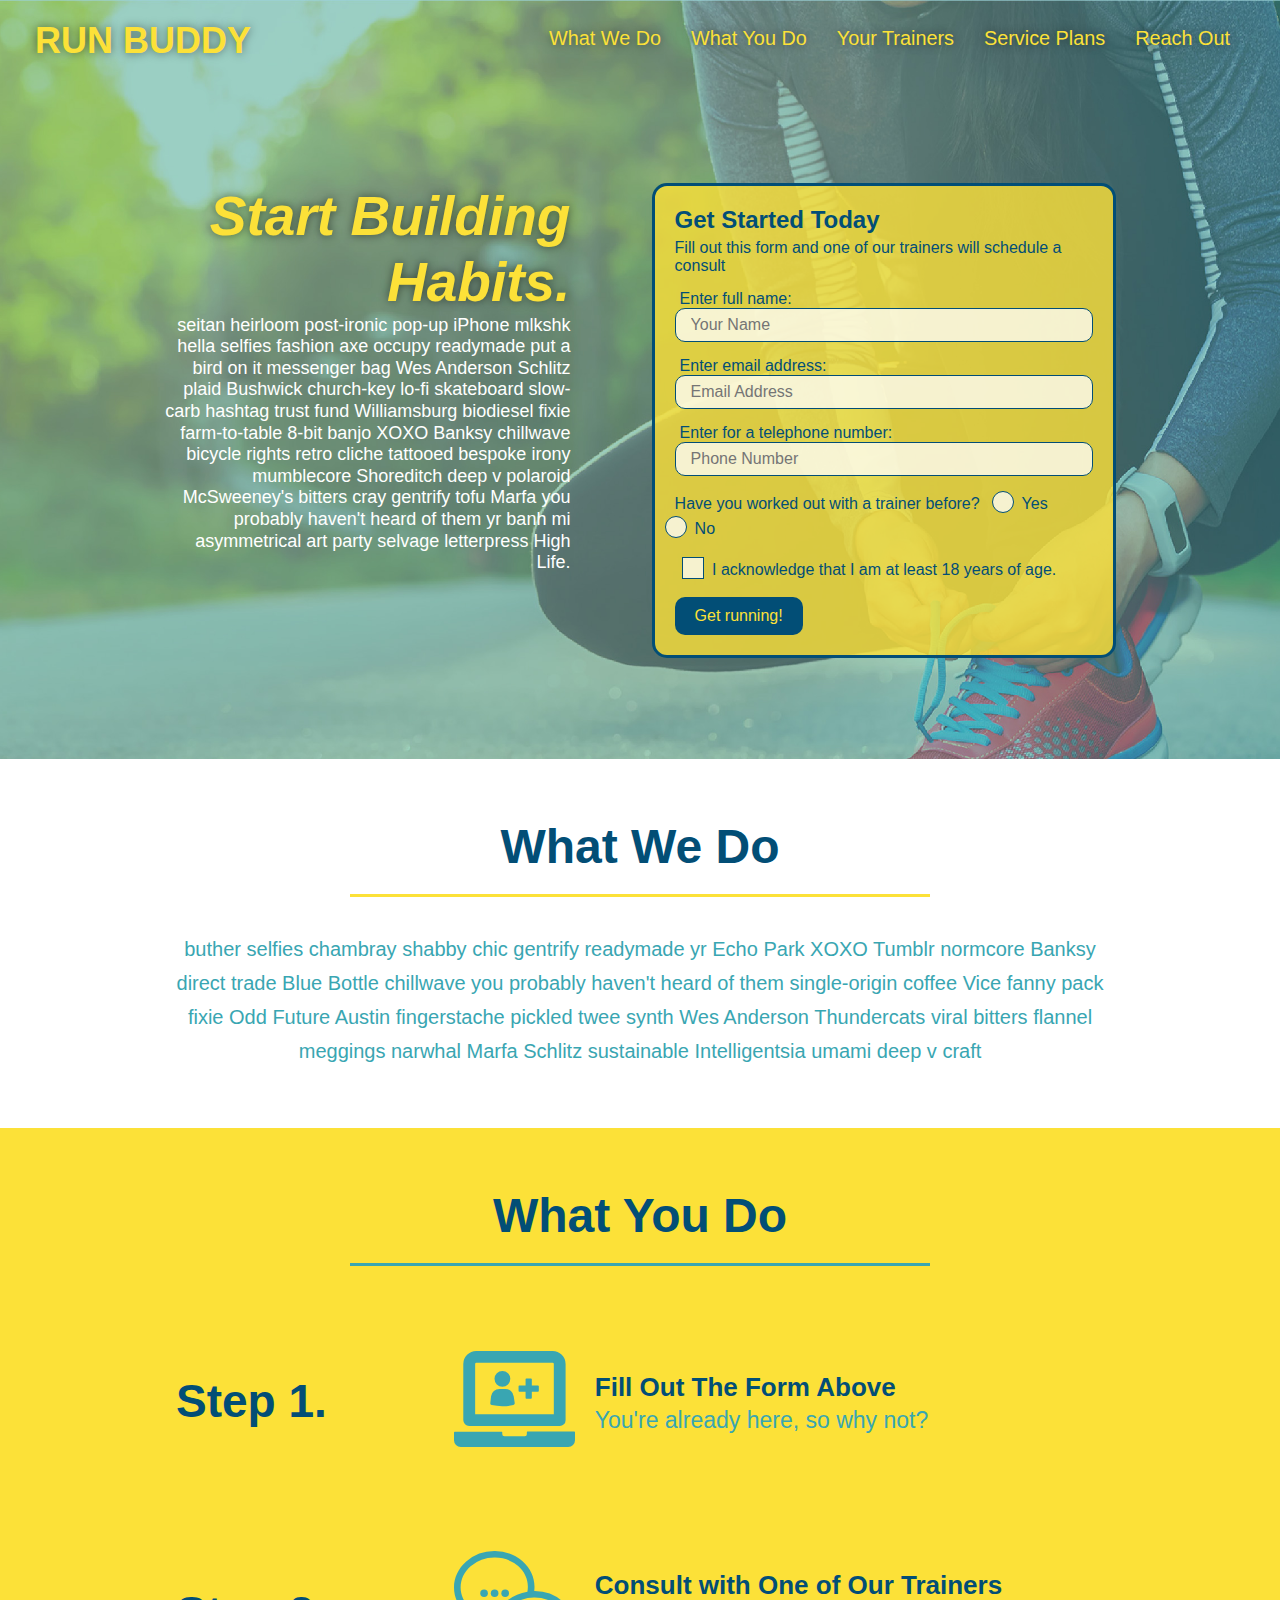
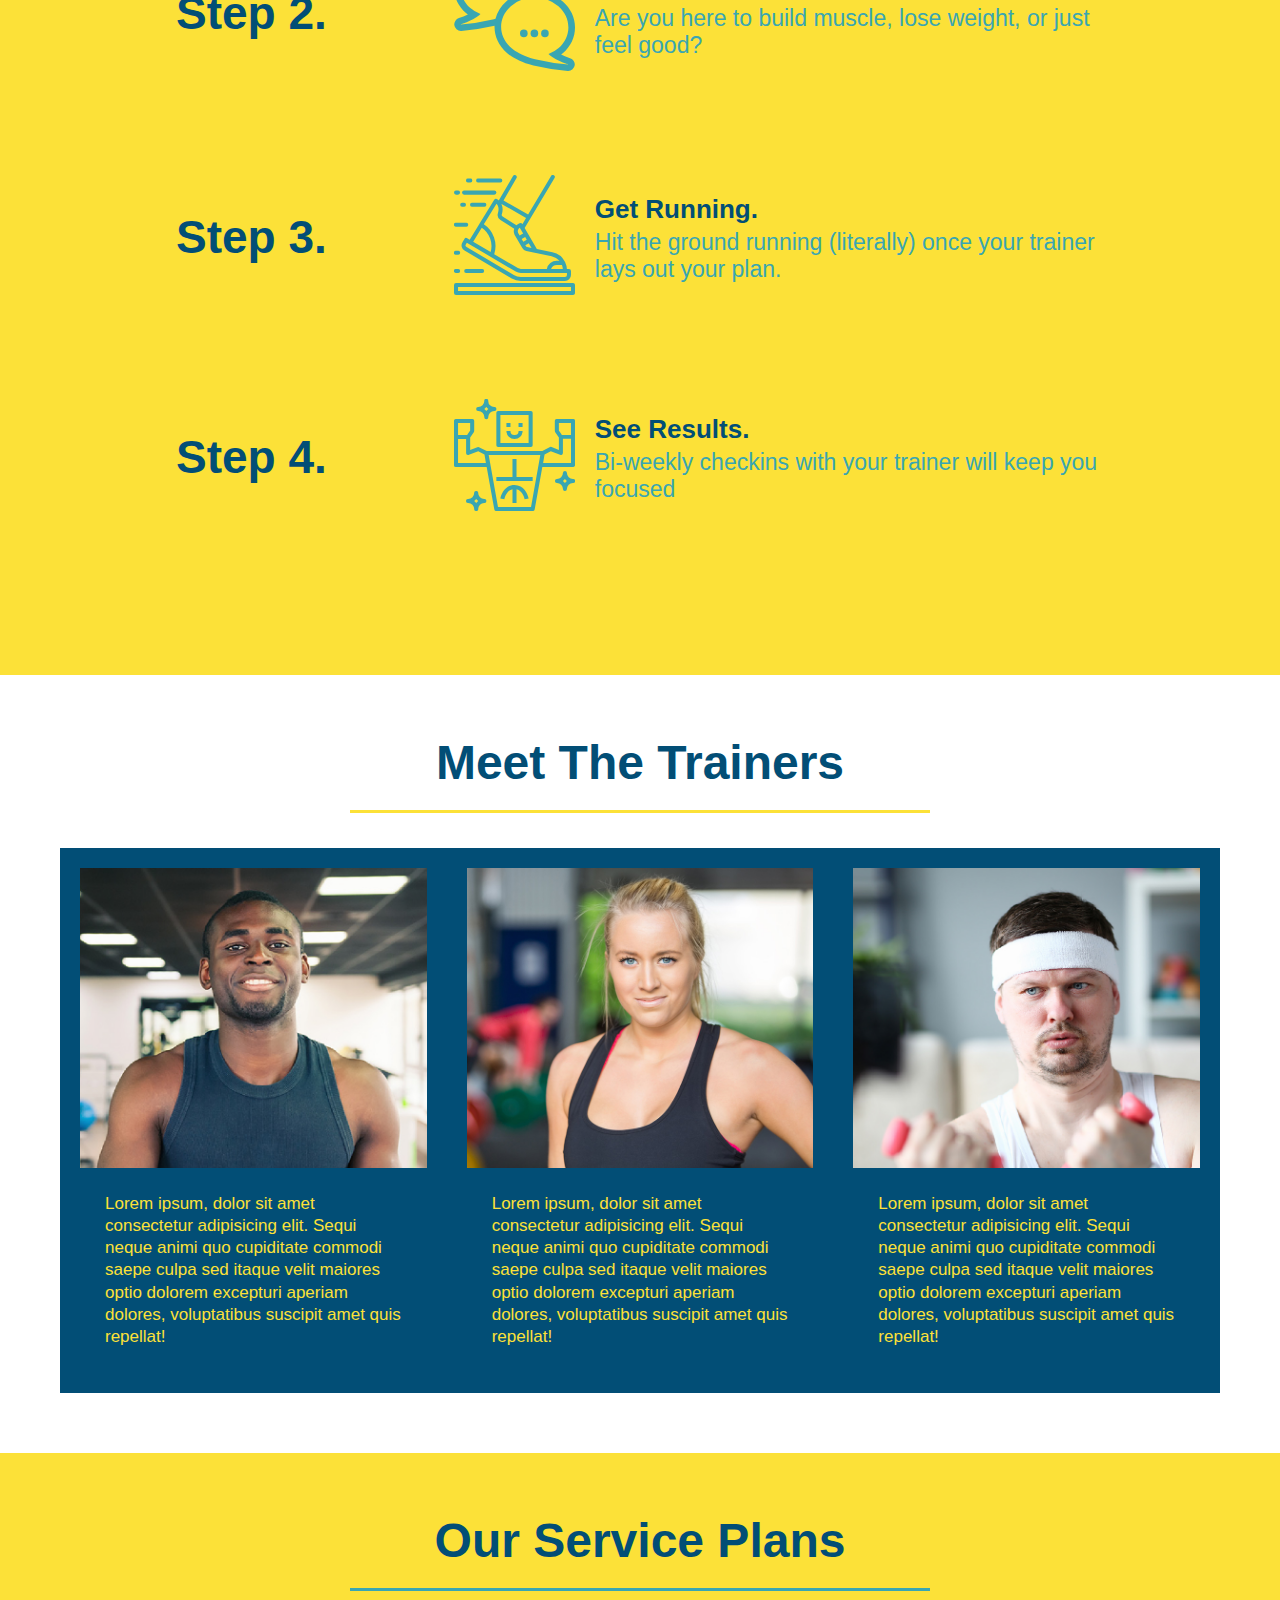
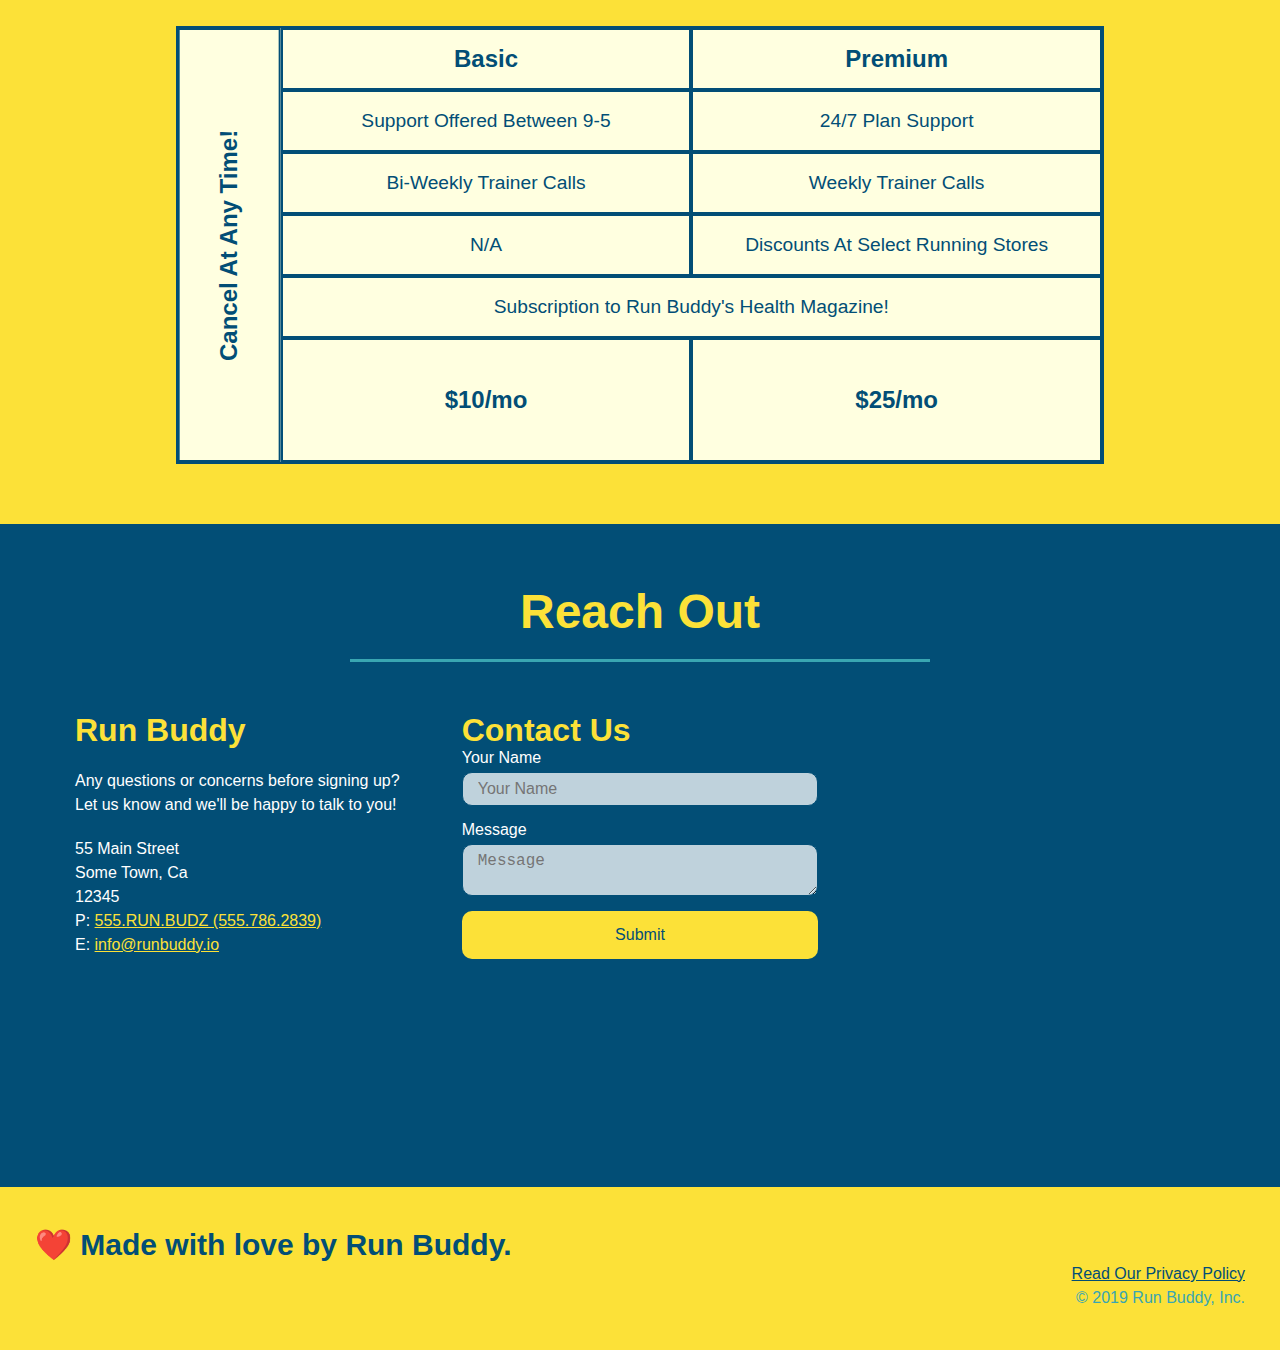
==== commit 98ffed4f: "trainer hover animation" ====
--- a/index.html
+++ b/index.html
@@ -174,36 +174,49 @@
             </div>
             <div class="trainers">
                 <article class="trainer">
-                    <img src="./assets/images/trainer-1.jpg" alt="Arron Stephens in his workout clothes, ready to pump iron" />
-                    <div class="trainer-bio">
+                    <div class="trainer-img trainer-1">
+                      <div>
                         <h3>Arron Stephens</h3>
                         <h4>Speed / Strength</h4>
-                        <p> Lorem ipsum, dolor sit amet consectetur adipisicing elit. Sequi neque animi quo cupiditate commodi saepe culpa sed
-                            itaque velit maiores optio dolorem excepturi aperiam dolores, voluptatibus suscipit amet quis repellat!
-                        </p>
+                      </div>
+                    </div>
+                    <div class="trainer-bio">
+                      <h3>Arron Stephens</h3> 
+                      <h4>Speed / Strength</h4> 
+                      <p>
+                        Lorem ipsum, dolor sit amet consectetur adipisicing elit. Sequi neque animi quo cupiditate commodi saepe culpa sed itaque velit maiores optio dolorem excepturi aperiam dolores, voluptatibus suscipit amet quis repellat!
+                      </p>
                     </div>
                 </article>
             <!-- second trainer bio -->
                 <article class="trainer">
-                    <img src="./assets/images/trainer-2.jpg" alt="Joanna Gill cooling off after a workout" />
+                    <div class="trainer-img trainer-2">
+                        <div>
+                            <h3>Joanna Gill</h3>
+                            <h4>Endurance</h4>
+                        </div>
+                    </div>
                     <div class="trainer-bio">
                         <h3>Joanna Gill</h3>
                         <h4>Endurance</h4>
                         <p>
-                            Lorem ipsum, dolor sit amet consectetur adipisicing elit. Sequi neque animi quo cupiditate commodi saepe culpa sed
-                            itaque velit maiores optio dolorem excepturi aperiam dolores, voluptatibus suscipit amet quis repellat!
+                            Lorem ipsum, dolor sit amet consectetur adipisicing elit. Sequi neque animi quo cupiditate commodi saepe culpa sed itaque velit maiores optio dolorem excepturi aperiam dolores, voluptatibus suscipit amet quis repellat!
                         </p>
                     </div>
                 </article>
             <!-- third trainer bio -->
                 <article class="trainer">
-                    <img src="./assets/images/trainer-3.jpg" alt="Harry Smith wearing a headband and lifting comically small pink weights" />
+                    <div class="trainer-img trainer-3">
+                        <div>
+                            <h3>Harry "the Headband" Smith</h3>
+                            <h4>Speed / Strength</h4>
+                        </div>
+                    </div>
                     <div class="trainer-bio">
                         <h3>Harry "the Headband" Smith</h3>
                         <h4>Strength</h4>
                         <p>
-                            Lorem ipsum, dolor sit amet consectetur adipisicing elit. Sequi neque animi quo cupiditate commodi saepe culpa sed
-                            itaque velit maiores optio dolorem excepturi aperiam dolores, voluptatibus suscipit amet quis repellat!
+                            Lorem ipsum, dolor sit amet consectetur adipisicing elit. Sequi neque animi quo cupiditate commodi saepe culpa sed itaque velit maiores optio dolorem excepturi aperiam dolores, voluptatibus suscipit amet quis repellat!
                         </p>
                     </div>
                 </article>
--- a/assets/css/style.css
+++ b/assets/css/style.css
@@ -256,13 +256,67 @@
     color: #fce138;
     flex: 1;
 }
-.trainer img {
-    width: 100%;
-}
+
 .trainer-bio {
     padding: 25px;
     line-height: 1.3;
 }
+.trainer-1 {
+    background-image: url("../images/trainer-1.jpg");
+}
+.trainer-2 {
+    background-image: url("../images/trainer-2.jpg");
+}
+.trainer-3 {
+    background-image: url("../images/trainer-3.jpg");
+}
+.trainer-img {
+    width: 100%;
+    min-height: 300px;
+    display: flex;
+    padding: 15px;
+    align-items: flex-end;
+    background-size: cover;
+    position: relative;
+    overflow: hidden;
+}
+.trainer-img::after {
+    content: "";
+    height: 100%;
+    width: 100%;
+    background: linear-gradient(rgba(252, 225, 56, 0.3), #024e76);
+    position: absolute;
+    top: 0;
+    left: 0;
+    opacity: 0;
+    transition: opacity .5s;
+}
+.trainer:hover .trainer-img::after {
+    opacity: 1;
+}
+
+.trainer-img h3 {
+    position: relative;
+    z-index: 9999;
+    font-size: 28px;
+    margin-bottom: 5px;
+    top: 200px;
+    transition: all .6s;
+}
+
+
+.trainer-img h4 {
+    position: relative;
+    z-index: 9999;
+    font-size: 22px;
+    top: 200px;
+    transition: all .6s;
+    transition-delay: .1s;
+}
+
+.trainer:hover .trainer-img h3, .trainer:hover .trainer-img h4 {
+    top: 0px;
+}
 
 .text-left {
     text-align: left;
@@ -273,11 +327,13 @@
 
 .trainer-bio h3 {
     font-size: 28px;
+    display: none;
 }
 .trainer-bio h4 {
     font-weight: lighter;
     font-size: 22px;
     margin-bottom: 15px;
+    display: none;
 }
 .trainer-bio p {
     font-size: 17px;
@@ -438,6 +494,14 @@
         writing-mode: unset;
         grid-column: 1 / -1;
         grid-row: -1;
+      }
+
+      .trainer-img h3, .trainer-img h4, .trainer-img::after {
+          display: none;
+      }
+
+      .trainer-bio h3, .trainer-bio h4 {
+          display: block;
       }
 }
 
